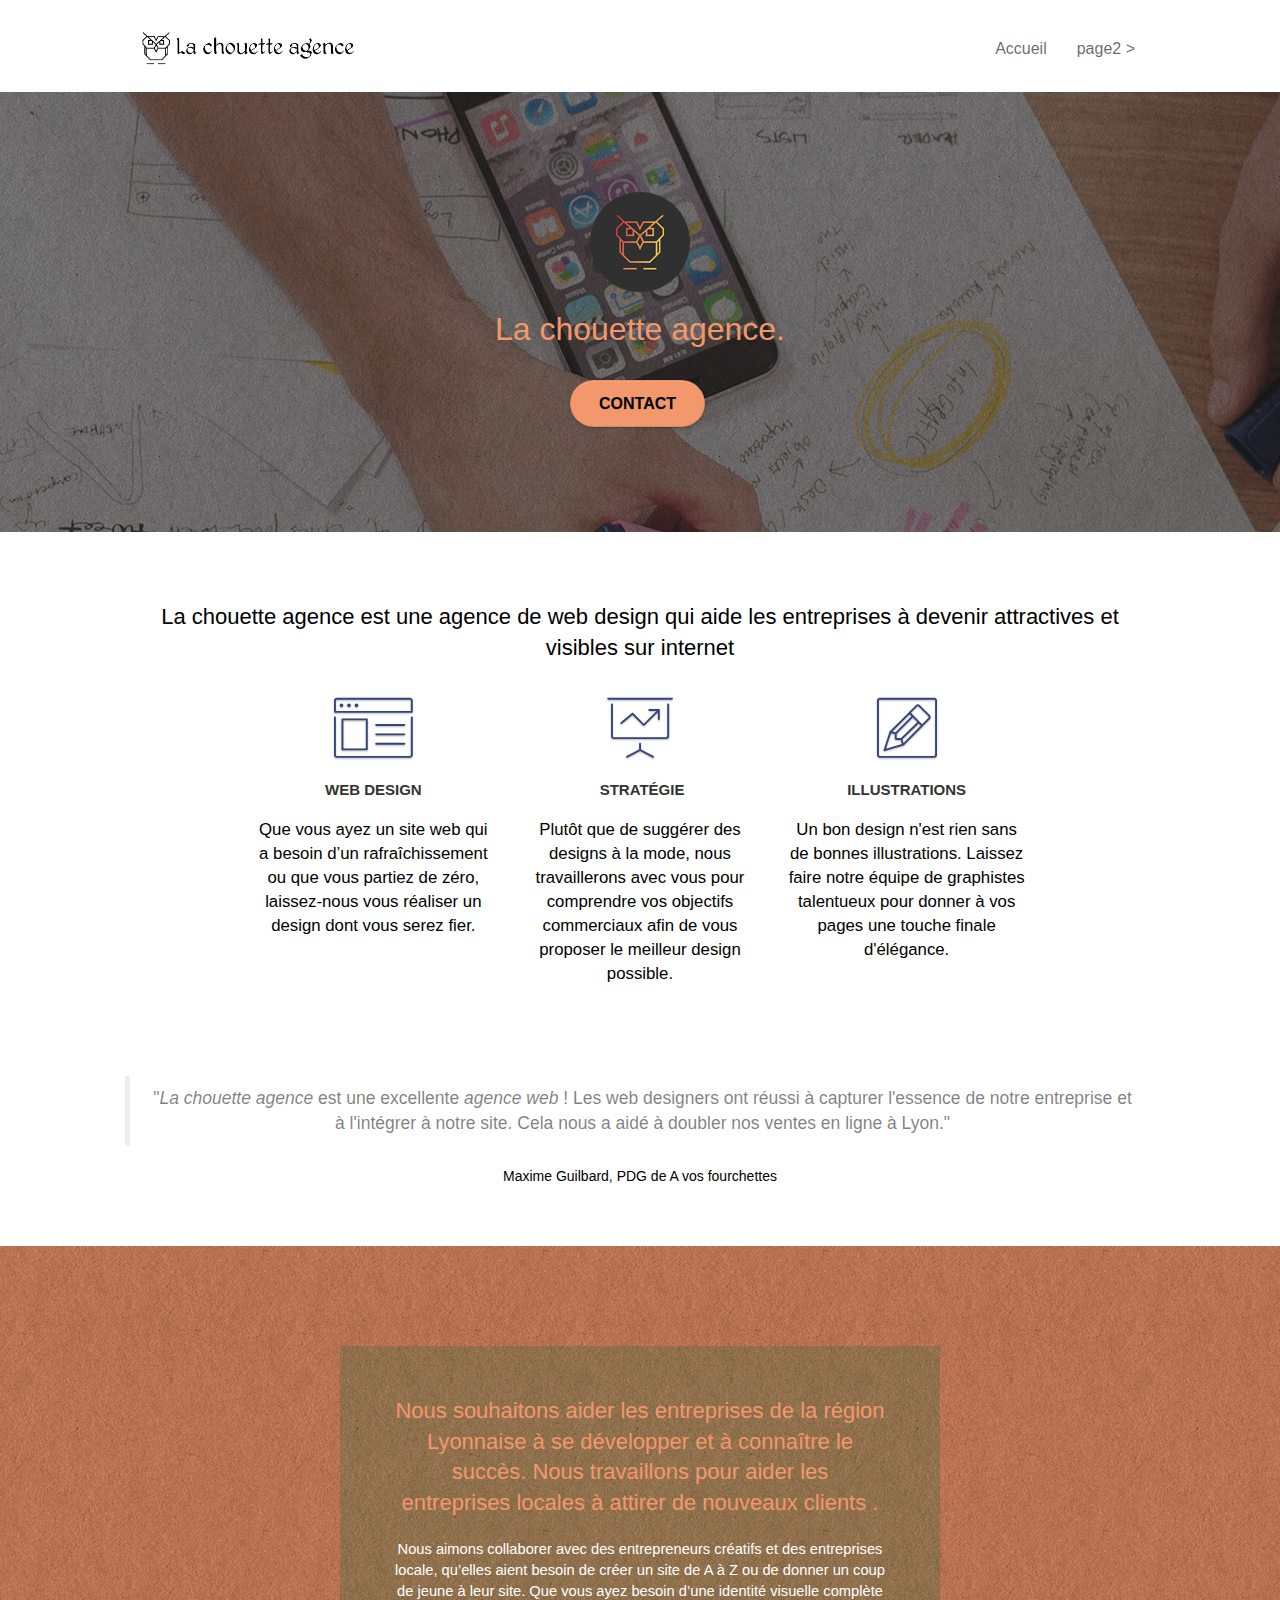
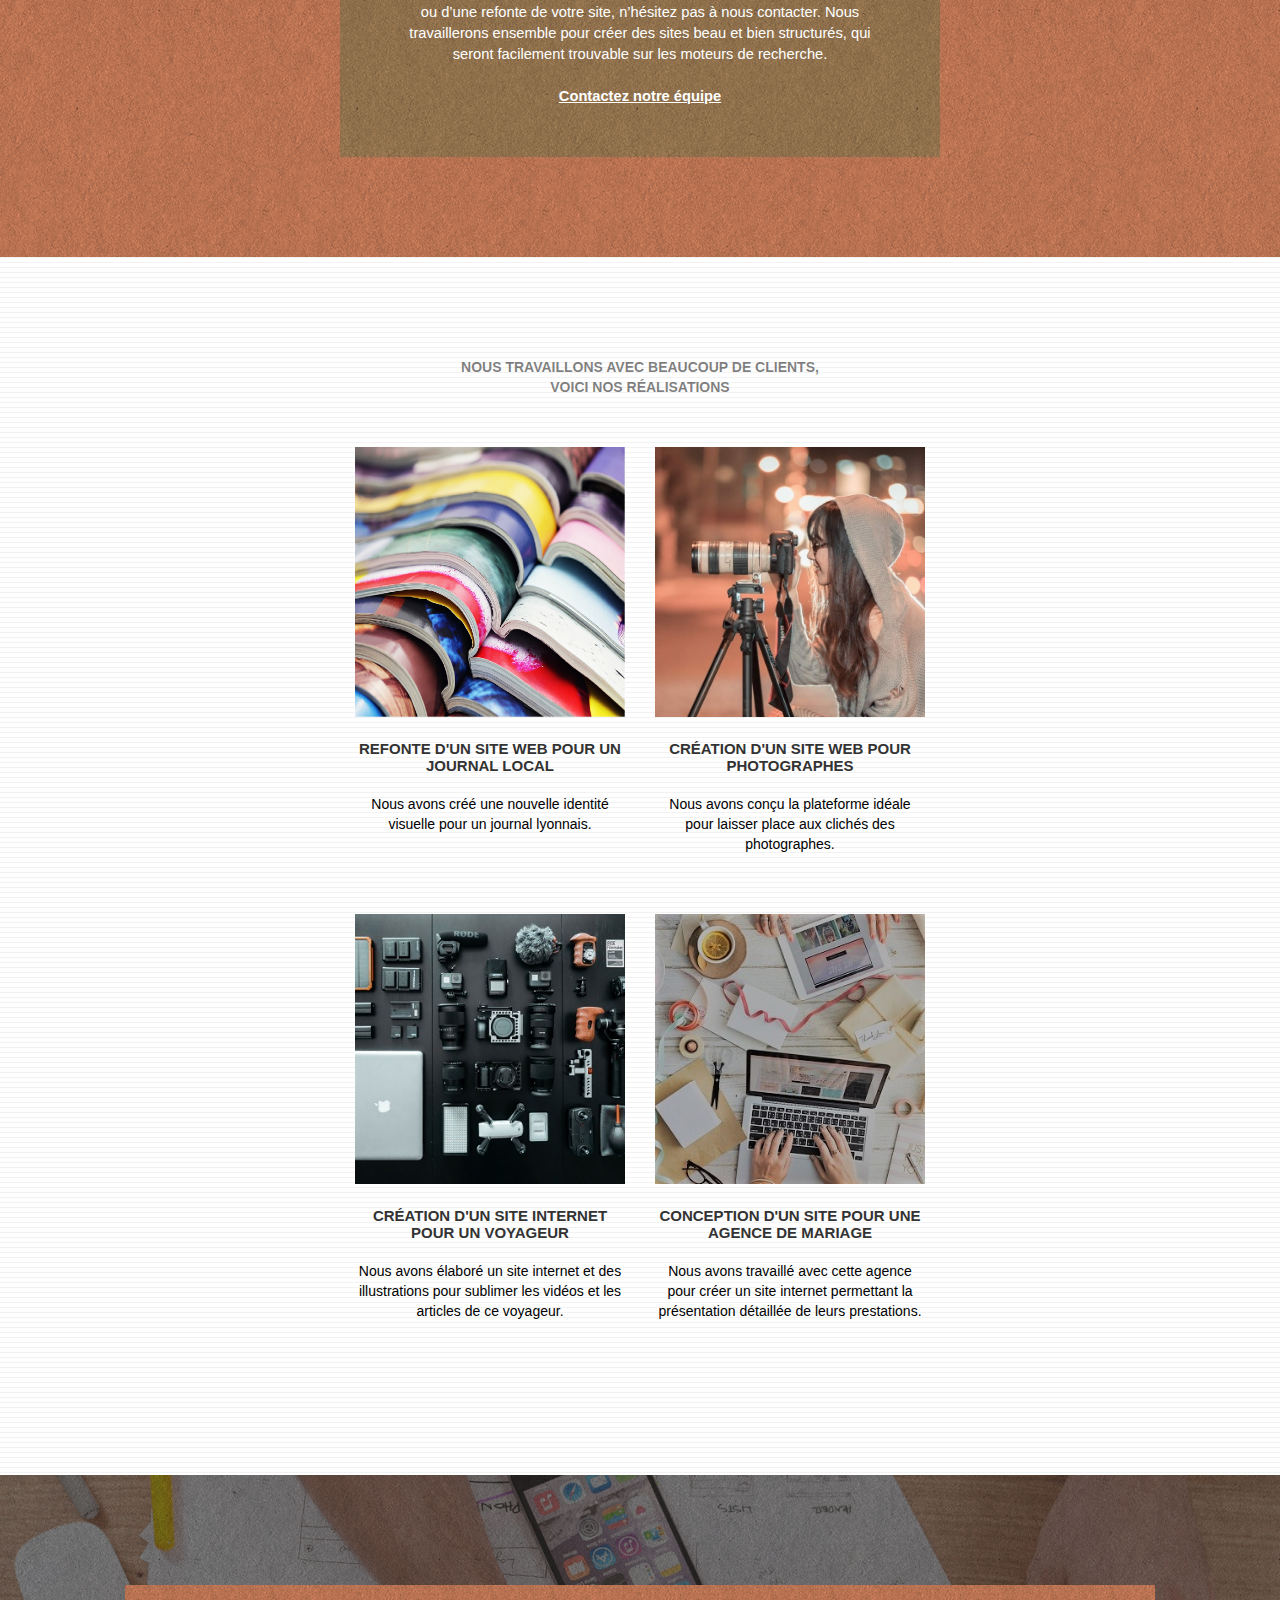
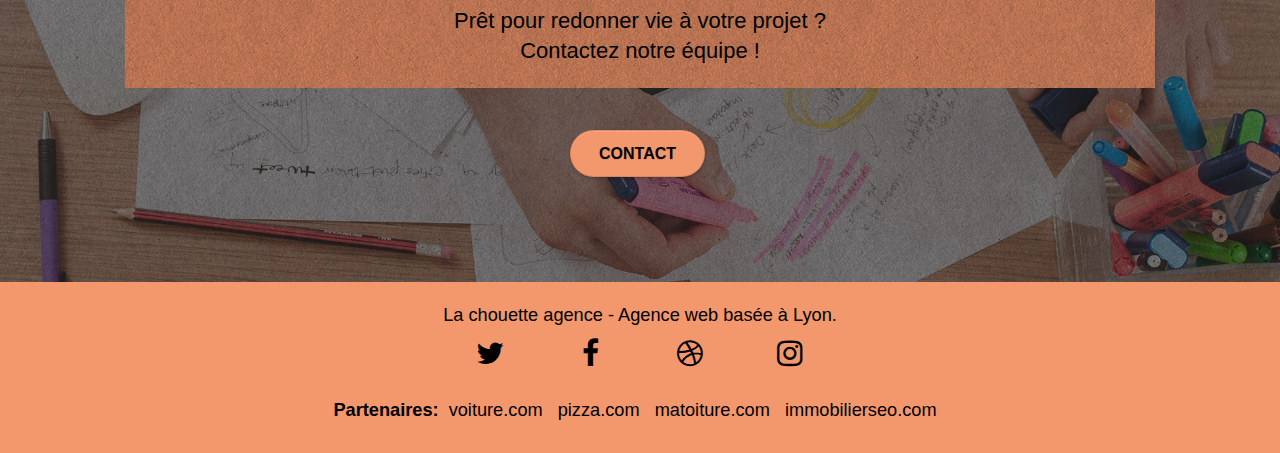
==== index.html @ d45f1836 "Modification du texte et du contraste" ====
<!doctype html>
<html lang="fr">
<head>
    <meta charset="utf-8">
    <meta name="keywords" content="seo, google, site web, site internet, agence design paris, agence design, agence design,agence design,agence design,agence design,agence design,agence design,agence design,agence design">
    <meta name="description" content="">
    <meta name="viewport" content="width=device-width, initial-scale=1.0, viewport-fit=cover">
		<link rel="shortcut icon" type="image/png" href="favicon.jpg">
		<meta name="google-site-verification" content="FB51uA1KBC-VjAQkzuxxYuEFIgoXShcgLwoJW-ir3KM" />
    
	<link rel="stylesheet" type="text/css" href="./css/bootstrap.css">
	<link rel="stylesheet" type="text/css" href="style.css">
	<link rel="stylesheet" type="text/css" href="./css/font-awesome.css">
	<link rel="stylesheet" type="text/css" href="./css/et-line.css">
	
    
	<script src="./js/jquery-2.1.0.js"></script>
	<script src="./js/bootstrap.js"></script>
	<script src="./js/blocs.js"></script>
	<script src="./js/jquery.touchSwipe.js" defer></script>
	<script src="./js/gmaps.js"></script>

    <title>.</title>

    
<!-- Analytics -->
 
<!-- Analytics END -->
    
</head>
<body>
<!-- Principal conteneur -->
<div class="page-container" role="main">
    
<!-- bloc-0 -->
<div class="bloc bgc-white l-bloc " id="bloc-0" role="banner">
	<div class="container bloc-sm">
		<nav class="navbar row" role="navigation">
			<div class="navbar-header">
				<a class="navbar-brand" href="index.html"><img src="img/la-chouette-agence.png" alt="paris web design logo agence web meilleure agence" height="40" /></a>
				<button id="nav-toggle" type="button" class="ui-navbar-toggle navbar-toggle" data-toggle="collapse" data-target=".navbar-1">
					<span class="sr-only">Toggle navigation</span><span class="icon-bar"></span><span class="icon-bar"></span><span class="icon-bar"></span>
				</button>
			</div>
			<div class="collapse navbar-collapse navbar-1 special-dropdown-nav">
				<ul class="site-navigation nav navbar-nav">
					<li>
						<a href="index.html">Accueil</a>
					</li>
					<li>
					</li>
					<li>
						<a href="page2.html">page2 &gt;</a>
					</li>
				</ul>
			</div>
		</nav>
	</div>
</div>
<!-- bloc-0 END -->

<!-- bloc-1-presentation -->
<div class="bloc bgc-dark-slate-blue bg-banniere d-bloc bg-t-edge bloc-bg-texture texture-paper b-parallax" role="article" id="bloc-1-hero">
	<div class="container bloc-lg">
		<div class="row tight-width-whitespace">
			<div class="col-sm-12">
				<img src="img/logo.png" class="center-block image-resize-mode" width="100" alt="Logo de la chouette agence" title="Logo de la chouette agence" />
				<h1 class="text-center hero-bloc-text tc-white" aria-label="Nom de l'agence">
					La chouette agence.
				</h1>
				<div class="text-center" role="button">
					<a href="page2.html" class="btn btn-lg btn-clean btn-rd cta-hero btn-atomic-tangerine" id="cta-hero">Contact</a>
				</div>
			</div>
		</div>
	</div>
</div>
<!-- bloc-1-presentation END -->

<!-- bloc-2-services -->
<div class="bloc bgc-white l-bloc" id="bloc-2-services" role="article">
	<div class="container bloc-md">
		<div class="row">
			<div class="col-sm-12 text-center display-4">
				<h2>La chouette agence est une agence de web design qui aide les entreprises à devenir attractives et visibles sur internet</h2>
			</div>
		</div>
		<div class="row voffset-lg med-width-whitespace toChange">
			<div class="col-sm-4">
				<div class="text-center">
					<span class="et-icon-browser sm-shadow icon-dark-slate-blue icons icon-lg"></span>
				</div>
				<h3 class="mg-md text-center">
					Web design
				</h3>
				<p class="text-center ">
					Que vous ayez un site web qui a besoin d&rsquo;un rafraîchissement ou que vous partiez de zéro, laissez-nous vous réaliser un design dont vous serez fier.
				</p>
			</div>
			<div class="col-sm-4">
				<div class="text-center">
					<span class="et-icon-presentation sm-shadow icon-dark-slate-blue icons icon-lg"></span>
				</div>
				<h3 class="mg-md text-center">
					&nbsp;Stratégie
				</h3>
				<p class="text-center ">
					Plutôt que de suggérer des designs à la mode, nous travaillerons avec vous pour comprendre vos objectifs commerciaux afin de vous proposer le meilleur design possible.<br>
				</p>
			</div>
			<div class="col-sm-4">
				<div class="text-center">
					<span class="et-icon-edit sm-shadow icon-dark-slate-blue icons icon-lg"></span>
				</div>
				<h3 class="mg-md text-center">
					Illustrations
				</h3>
				<p class="text-center ">
					Un bon design n'est rien sans de bonnes illustrations. Laissez faire notre équipe de graphistes talentueux pour donner à vos pages une touche finale d'élégance.
				</p>
			</div>
		</div>
		<div class="row voffset-lg voffset">
			<div class="col text-center">
				<div class="blockquote">
          <blockquote>
						"<em>La chouette agence</em> est une excellente <em>agence web</em> ! Les web designers ont réussi à capturer l'essence de notre entreprise et à l'intégrer à notre site. Cela nous a aidé à doubler nos ventes en ligne à Lyon."
          </blockquote>
          <p>Maxime Guilbard, PDG de A vos fourchettes</p>
        </div>
			</div>
		</div>
	</div>
</div>
<!-- bloc-2-services END -->

<!-- bloc-3-what-i-do -->
<div class="bloc tc-white bgc-atomic-tangerine bg-presentation d-bloc bloc-bg-texture texture-paper b-parallax" id="bloc-3-what-i-do" role="article">
	<div class="container bloc-lg">
		<div class="row tight-width-whitespace black-background">
			<div class="col-sm-12 toChange3">
				<h2 class="mg-md text-center tc-white">
					Nous souhaitons aider les entreprises de la région Lyonnaise à se développer et à connaître le succès. Nous travaillons pour aider les entreprises locales à attirer de nouveaux clients .<br>
				</h2>
				<p class="text-center white">
					Nous aimons collaborer avec des entrepreneurs créatifs et des entreprises locale, qu’elles aient besoin de créer un site de A à Z ou de donner un coup de jeune à leur site. Que vous ayez besoin d’une identité visuelle complète ou d’une refonte de votre site, n’hésitez pas à nous contacter. Nous travaillerons ensemble pour créer des sites beau et bien structurés, qui seront facilement trouvable sur les moteurs de recherche. <br><br><a class="ltc-white bold-link" href="page2.html">Contactez notre équipe</a><br>
				</p>
			</div>
		</div>
	</div>
</div>
<!-- bloc-3-what-i-do END -->

<!-- bloc-4-portfolio -->
<div class="bloc bgc-white bg-lines-h2-bg bg-repeat l-bloc" id="bloc-4-portfolio" role="article">
	<div class="container bloc-lg">
		<div class="row">
			<div class="col-sm-12 text-center bold">
				NOUS TRAVAILLONS AVEC BEAUCOUP DE CLIENTS, <br /> VOICI NOS RÉALISATIONS
			</div>
		</div>
		<div class="row tight-width-whitespace portfolio-row">
			<div class="col-sm-6">
				<a href="#" data-lightbox="img/1.jpg" data-gallery-id="gallery-1" data-caption="Refonte d'un site web pour un journal local" data-frame="snapshot-lb"><img src="img/1.jpg" alt="Image de journaux" title="Pile de journaux" class="img-responsive portfolio-thumb" /></a>
				<h3 class="mg-md text-center">
					Refonte d'un site web pour un journal local
				</h3>
				<p class="text-center">
					Nous avons créé une nouvelle identité visuelle pour un journal lyonnais.
				</p>
			</div>
			<div class="col-sm-6">
				<a href="#" data-lightbox="img/2.jpg" data-gallery-id="gallery-1" data-caption="Création d'un site web pour photographes" data-frame="snapshot-lb"><img src="img/2.jpg" class="img-responsive portfolio-thumb" alt="Image d'une photographe" title="Photographe en pleine activité" /></a>
				<h3 class="mg-md text-center">
					Création d'un site web pour photographes
				</h3>
				<p class="text-center">
					Nous avons conçu la plateforme idéale pour laisser place aux clichés des photographes.
				</p>
			</div>
		</div>
		<div class="row tight-width-whitespace portfolio-row">
			<div class="col-sm-6">
				<a href="#" data-lightbox="img/3.bmp" data-gallery-id="gallery-1" data-caption="Création d'un site internet pour un voyageur" data-frame="snapshot-lb"><img src="img/3.bmp" class="img-responsive portfolio-thumb" alt="Image d'un lot d'outil photographique" title="Lot d'outil photographique" /></a>
				<h3 class="mg-md text-center">
					Création d'un site internet pour un voyageur
				</h3>
				<p class="text-center">
					Nous avons élaboré un site internet et des illustrations pour sublimer les vidéos et les articles de ce voyageur.
				</p>
			</div>
			<div class="col-sm-6">
				<a href="#" data-lightbox="img/4.bmp" data-gallery-id="gallery-1" data-caption="Conception d'un site pour une agence de mariage" data-frame="snapshot-lb"><img src="img/4.bmp" class="img-responsive portfolio-thumb" alt="Image de personnes en train de travailler avec des élement de décoration à côté" title="Travail créatif" /></a>
				<h3 class="mg-md text-center">
					Conception d'un site pour une agence de mariage
				</h3>
				<p class="text-center">
					Nous avons travaillé avec cette agence pour créer un site internet permettant la présentation détaillée de leurs prestations.
				</p>
			</div>
		</div>
	</div>
</div>
<!-- bloc-4-portfolio END -->

<!-- bloc-5-cta -->
<div class="bloc bgc-dark-slate-blue bg-banniere d-bloc bloc-bg-texture texture-paper" id="bloc-5-cta" role="article">
	<div class="container bloc-lg">
		<div class="row">
			<h2 class="mg-md text-center black" style="background-color: #F3976C;padding: 2%;">
				Prêt pour redonner vie à votre projet ?<br>Contactez notre équipe !
			</h2>
			<div class="col-sm-12 text-center" role="button">
				<a href="page2.html" class="btn btn-atomic-tangerine btn-clean btn-rd btn-lg cta-hero">Contact</a>
			</div>
		</div>
	</div>
</div>
<!-- bloc-5-cta END -->

<!-- Footer - bloc-8 -->
<footer class="bloc bgc-atomic-tangerine d-bloc" role="contentinfo" id="bloc-8">
	<div class="container bloc-sm">
		<div class="row">
			<div class="col-sm-12">
				<p class="text-center">
					La chouette agence - Agence web basée à Lyon.<br>
				</p>
				<div class="row row-no-gutters social">
					<div class="col-sm-3">
						<div class="text-center">
							<a class="social" title="Notre profil Twitter" href="index.html"><span class="fa fa-twitter icon-md"></span></a>
						</div>
					</div>
					<div class="col-sm-3">
						<div class="text-center">
							<a class="social" title="Notre profil Facebook" href="index.html"><span class="fa fa-facebook icon-md"></span></a>
						</div>
					</div>
					<div class="col-sm-3">
						<div class="text-center">
							<a class="social" title="Notre profil Dribbble" href="index.html"><span class="fa fa-dribbble icon-md"></span></a>
						</div>
					</div>
					<div class="col-sm-3">
						<div class="text-center">
							<a class="social" title="Notre profil Instagram" href="index.html"><span class="fa fa-instagram icon-md"></span></a>
						</div>
					</div>
				</div>
				<br />
				<ul class="list-inline text-center">
					<strong>Partenaires: </strong>
					<li><a href="voiture.com">voiture.com</a></li>
					<li><a href="pizza.com">pizza.com</a></li>
					<li><a href="matoiture.com">matoiture.com</a></li>
					<li><a href="immobilierseo.com">immobilierseo.com</a></li>
				</ul>	
			</div>
		</div>
	</div>
</footer>
<!-- Footer - bloc-8 END -->

</div>
<!-- Principal conteneur END -->
    

</body>
</html>
---- style.css ----
.toChange {
    font-size: 120%;
}
.toChange2 {
    font-size: 105%;
}
.toChange3 {
    font-size: 105%;
}
.bold { 
    font-weight: bold;
}
footer {
    font-size: 130%;
    color: black;
}
body {
    margin: 0;
    padding: 0;
    background: #FFF;
    overflow-x: hidden;
    -webkit-font-smoothing: antialiased;
    -moz-osx-font-smoothing: grayscale;
}

a,
button {
    transition: all .3s ease-in-out;
    outline: none!important;
}

a:hover {
    text-decoration: none;
    cursor: pointer;
}

#page-loading-blocs-notifaction {
    position: fixed;
    top: 0;
    bottom: 0;
    width: 100%;
    z-index: 100000;
    background: #FFFFFF url("img/pageload-spinner.gif") no-repeat center center;
}

.bloc {
    width: 100%;
    clear: both;
    background: 50% 50% no-repeat;
    padding: 0 50px;
    -webkit-background-size: cover;
    -moz-background-size: cover;
    -o-background-size: cover;
    background-size: cover;
    position: relative;
}

.bloc .container {
    padding-left: 0;
    padding-right: 0;
}

.bloc-lg {
    padding: 100px 50px;
}

.bloc-md {
    padding: 50px;
}

.bloc-sm {
    padding: 20px 50px;
}

.bg-center,
.bg-l-edge,
.bg-r-edge,
.bg-t-edge,
.bg-b-edge,
.bg-tl-edge,
.bg-bl-edge,
.bg-tr-edge,
.bg-br-edge,
.bg-repeat {
    -webkit-background-size: auto!important;
    -moz-background-size: auto!important;
    -o-background-size: auto!important;
    background-size: auto!important;
}

.bg-repeat {
    background: repeat;
}

.bg-t-edge {
    background: top no-repeat;
}

.bloc-bg-texture::before {
    content: "";
    background-size: 2px 2px;
    position: absolute;
    top: 0;
    bottom: 0;
    left: 0;
    right: 0;
}

.texture-paper::before {
    background: url("img/texture-paper.png");
    background-size: 280px 280px;
}

.b-parallax {
    background-attachment: fixed;
}

.d-bloc {
    color: black;
}

.d-bloc button:hover {
    color: rgba(255, 255, 255, .9);
}

.d-bloc .icon-round,
.d-bloc .icon-square,
.d-bloc .icon-rounded,
.d-bloc .icon-semi-rounded-a,
.d-bloc .icon-semi-rounded-b {
    border-color: rgba(255, 255, 255, .9);
}

.d-bloc .divider-h span {
    border-color: rgba(255, 255, 255, .2);
}

.d-bloc .a-btn,
.d-bloc .navbar a,
.d-bloc .navbar-brand,
.d-bloc a .icon-sm,
.d-bloc a .icon-md,
.d-bloc a .icon-lg,
.d-bloc a .icon-xl,
.d-bloc h1 a,
.d-bloc h2 a,
.d-bloc h3 a,
.d-bloc h4 a,
.d-bloc h5 a,
.d-bloc h6 a,
.d-bloc p a {
    color: black
}

.d-bloc .a-btn:hover,
.d-bloc .navbar a:hover,
.d-bloc .navbar-brand:hover,
.d-bloc a:hover .icon-sm,
.d-bloc a:hover .icon-md,
.d-bloc a:hover .icon-lg,
.d-bloc a:hover .icon-xl,
.d-bloc h1 a:hover,
.d-bloc h2 a:hover,
.d-bloc h3 a:hover,
.d-bloc h4 a:hover,
.d-bloc h5 a:hover,
.d-bloc h6 a:hover,
.d-bloc p a:hover {
    color: rgba(255, 255, 255, 1);
}

.d-bloc .navbar-toggle .icon-bar {
    background: rgba(255, 255, 255, 1);
}

.d-bloc .btn-wire,
.d-bloc .btn-wire:hover {
    color: rgba(255, 255, 255, 1);
    border-color: rgba(255, 255, 255, 1);
}

.d-bloc .panel {
    color: rgba(0, 0, 0, .5);
}

.d-bloc .panel button:hover {
    color: rgba(0, 0, 0, .7);
}

.d-bloc .panel icon {
    border-color: rgba(0, 0, 0, .7);
}

.d-bloc .panel .divider-h span {
    border-color: rgba(0, 0, 0, .1);
}

.d-bloc .panel .a-btn {
    color: rgba(0, 0, 0, .6);
}

.d-bloc .panel .a-btn:hover {
    color: rgba(0, 0, 0, 1);
}

.d-bloc .panel .btn-wire,
.d-bloc .panel .btn-wire:hover {
    color: rgba(0, 0, 0, .7);
    border-color: rgba(0, 0, 0, .3);
}

.d-bloc .panel,
.l-bloc {
    color: rgba(0, 0, 0, .5);
}

.d-bloc .panel button:hover,
.l-bloc button:hover {
    color: rgba(0, 0, 0, .7);
}

.l-bloc .icon-round,
.l-bloc .icon-square,
.l-bloc .icon-rounded,
.l-bloc .icon-semi-rounded-a,
.l-bloc .icon-semi-rounded-b {
    border-color: rgba(0, 0, 0, .7);
}

.d-bloc .panel .divider-h span,
.l-bloc .divider-h span {
    border-color: rgba(0, 0, 0, .1);
}

.d-bloc .panel .a-btn,
.l-bloc .a-btn,
.l-bloc .navbar a,
.l-bloc .navbar-brand,
.l-bloc a .icon-sm,
.l-bloc a .icon-md,
.l-bloc a .icon-lg,
.l-bloc a .icon-xl,
.l-bloc h1 a,
.l-bloc h2 a,
.l-bloc h3 a,
.l-bloc h4 a,
.l-bloc h5 a,
.l-bloc h6 a,
.l-bloc p a {
    color: rgba(0, 0, 0, .6);
}

.d-bloc .panel .a-btn:hover,
.l-bloc .a-btn:hover,
.l-bloc .navbar a:hover,
.l-bloc .navbar-brand:hover,
.l-bloc a:hover .icon-sm,
.l-bloc a:hover .icon-md,
.l-bloc a:hover .icon-lg,
.l-bloc a:hover .icon-xl,
.l-bloc h1 a:hover,
.l-bloc h2 a:hover,
.l-bloc h3 a:hover,
.l-bloc h4 a:hover,
.l-bloc h5 a:hover,
.l-bloc h6 a:hover,
.l-bloc p a:hover {
    color: rgba(0, 0, 0, 1);
}

.l-bloc .navbar-toggle .icon-bar {
    color: rgba(0, 0, 0, .6);
}

.d-bloc .panel .btn-wire,
.d-bloc .panel .btn-wire:hover,
.l-bloc .btn-wire,
.l-bloc .btn-wire:hover {
    color: rgba(0, 0, 0, .7);
    border-color: rgba(0, 0, 0, .3);
}

.voffset {
    margin-top: 30px;
}

.voffset-lg {
    margin-top: 80px;
}

.row-no-gutters {
    margin-right: 0;
    margin-left: 0;
}

.row.row-no-gutters > [class^="col-"],
.row.row-no-gutters > [class*=" col-"] {
    padding-right: 0;
    padding-left: 0;
}

#bloc-1-hero h1 {
    font-size: 32px;
}

.navbar {
    margin-bottom: 0;
    z-index: 1;
}

.navbar-brand {
    height: auto;
    padding: 3px 15px;
    font-size: 25px;
    font-weight: normal;
    font-weight: 600;
    line-height: 44px;
}

.navbar-brand img {
    max-height: 200px;
    margin: 0 5px 0 0;
    display: inline;
}

.navbar-brand img[src$=svg] {
    min-width: 100px;
}

.nav-center .navbar-brand img {
    margin: 0;
}

.navbar .nav {
    padding-top: 2px;
    margin-right: -16px;
    float: right;
    z-index: 1;
}

.nav > li {
    float: left;
    margin-top: 4px;
    font-size: 16px;
}

.navbar-nav .open .dropdown-menu > li > a {
    text-align: inherit;
}

.nav > li a:hover,
.nav > li a:focus {
    background: transparent;
}

.navbar-toggle {
    margin: 10px 10px 0 0;
    border: 0px;
}

.navbar-toggle:hover {
    background: transparent!important;
}

.navbar-toggle .icon-bar {
    background-color: rgba(0, 0, 0, .5);
    width: 26px;
}

.nav-invert .navbar .nav {
    float: left;
}

.nav-invert .navbar-header,
.nav-invert .navbar-brand {
    float: right;
    position: relative;
    z-index: 2;
}

@media (min-width: 768px) {
    .site-navigation {
        position: absolute;
        top: 50%;
        right: 20px;
        transform: translate(0, -50%);
        -webkit-transform: translateY(-50%);
    }
    .nav > li .dropdown-menu a,
    .nav > li .dropdown-menu a:hover {
        color: #484848;
    }
    .nav-invert .site-navigation {
        left: 0;
        right: 0;
    }
    .nav-center {
        text-align: center;
    }
    .nav-center .navbar-header {
        width: 100%;
    }
    .nav-center .navbar-header,
    .nav-center .navbar-brand,
    .nav-center .nav > li {
        float: none;
        display: inline-block;
    }
    .nav-center .site-navigation {
        position: relative;
        width: 100%;
        right: 0;
        margin-right: 0px;
        margin-top: 20px;
    }
    .nav-center.mini-nav .navbar-toggle {
        float: none;
        margin: 10px auto 0;
    }
}

.nav > li > .dropdown a {
    background: none!important;
    display: block;
    padding: 14px 15px;
}

nav .caret {
    margin: 0 5px;
}

.dropdown-menu .dropdown-menu {
    top: -8px;
    left: 100%;
}

.dropdown-menu .dropmenu-flow-right {
    top: 100%;
    left: 0;
    margin-left: -1px;
    border-top-left-radius: 0;
    border-top-right-radius: 0;
}

.dropdown-menu .dropdown span {
    border: 4px solid black;
    border-top-color: transparent;
    border-right-color: transparent;
    border-bottom-color: transparent;
    margin: 6px -5px 0 0!important;
    float: right;
}

.mg-md {
    margin-top: 10px;
    margin-bottom: 20px;
}

.mg-lg {
    margin-top: 10px;
    margin-bottom: 40px;
}

.btn {
    margin: 0 5px 5px 0;
    color: black;
}

.btn.pull-right {
    margin: 0 0 5px 5px;
}

.btn-d,
.btn-d:hover,
.btn-d:focus {
    color: #FFF;
    background: rgba(0, 0, 0, .3);
}

button {
    outline: none!important;
}

.btn-rd {
    border-radius: 40px;
}

.btn-clean {
    border: 1px solid rgba(0, 0, 0, .08);
    border-bottom-color: rgba(0, 0, 0, .1);
    text-shadow: 0 1px 0 rgba(0, 0, 1, .1);
    box-shadow: 0 1px 3px rgba(0, 0, 1, .25), inset 0 1px 0 0 rgba(255, 255, 255, .15);
}

.icon-md {
    font-size: 30px!important;
}

.icon-lg {
    font-size: 60px!important;
}

.sm-shadow {
    text-shadow: 0 1px 2px rgba(0, 0, 0, .3);
}

.panel-sq,
.panel-sq .panel-heading,
.panel-sq .panel-footer {
    border-radius: 0;
}

.panel-rd {
    border-radius: 30px;
}

.panel-rd .panel-heading {
    border-radius: 29px 29px 0 0;
}

.panel-rd .panel-footer {
    border-radius: 0 0 29px 29px;
}

.form-control {
    border-color: rgba(0, 0, 0, .1);
    box-shadow: none;
}

.scrollToTop {
    width: 40px;
    height: 40px;
    position: fixed;
    bottom: 20px;
    right: 20px;
    opacity: 0;
    z-index: 500;
    transition: all .3s ease-in-out;
}

.scrollToTop span {
    margin-top: 6px;
}

.showScrollTop {
    font-size: 14px;
    opacity: 1;
}

a[data-lightbox] {
    position: relative;
    display: block;
    text-align: center;
}

a[data-lightbox]:hover::before {
    content: "+";
    font-family: "HelveticaNeue-Light", "Helvetica Neue Light", "Helvetica Neue", Helvetica, Arial;
    font-size: 32px;
    width: 50px;
    height: 50px;
    margin-left: -25px;
    border-radius: 50%;
    background: rgba(0, 0, 0, .6);
    color: #FFF;
    font-weight: 100;
    z-index: 1;
    position: absolute;
    top: 50%;
    transform: translateY(-50%);
    -webkit-transform: translateY(-50%);
}

a[data-lightbox]:hover img {
    opacity: 0.6;
    -webkit-animation-fill-mode: none;
    animation-fill-mode: none;
}

#lightbox-modal {
    display: flex;
    align-items: center;
}

#lightbox-modal .modal-dialog {
    width: 90%;
    max-width: 900px;
    margin: 0 auto 0;
}

#lightbox-modal .modal-dialog img {
    max-height: 90vh;
    margin: 0 auto;
}

.lightbox-caption {
    padding: 20px;
    color: #FFF;
    background: rgba(0, 0, 0, .5);
    position: absolute;
    left: 15px;
    right: 15px;
    bottom: 5px;
}

.close-lightbox {
    color: #FFF;
    font-size: 30px;
    position: absolute;
    top: 20px;
    right: 20px;
    z-index: 20;
    background: rgba(0, 0, 0, .5);
    border: none;
    line-height: 30px;
    padding: 0 9px 5px;
    opacity: 0.3;
}

.close-lightbox:hover,
.next-lightbox:hover,
.prev-lightbox:hover {
    opacity: 1.0;
    color: #FFF;
}

.next-lightbox,
.prev-lightbox {
    font-size: 20px;
    color: rgba(255, 255, 255, .9);
    background: rgba(0, 0, 0, .5);
    transition: all .2s ease-in-out;
    position: absolute;
    top: 45%;
    z-index: 1;
    opacity: 0.4;
}

.next-lightbox {
    padding: 6px 8px 1px 13px;
    right: 25px;
}

.prev-lightbox {
    padding: 6px 13px 1px 10px;
    left: 25px;
}

.snapshot-lb .modal-body {
    padding-bottom: 45px;
}

.snapshot-lb .lightbox-caption {
    padding: 0;
    color: rgba(0, 0, 0, .5);
    background: none;
}

h1,
h2,
h3,
h4,
h5,
h6,
p,
label,
.btn,
a {
    font-family: "helvetica";
    font-weight: 400;
    color: black;
}

.container {
    max-width: 1000px;
}

.hero-bloc-text {
    font-size: 38px;
}

.hero-bloc-text-sub {
    font-size: 36px;
}

.statement-bloc-text {
    line-height: 26px;
    font-style: italic;
    font-size: 20px;
    text-align: center;
    font-weight: lighter;
    max-width: 520px;
    margin: auto auto auto auto;
}

.tight-width-whitespace {
    max-width: 600px;
    margin: auto auto auto auto;
}

.h1 {
    font-size: 20px;
    font-family: "Open Sans";
}

.cta-hero {
    margin-top: 22px;
    color: black;
    text-transform: uppercase;
    padding: 12px 28px 12px 28px;
    font-size: 16px;
    font-weight: 700;
}

.social {
    max-width: 400px;
    margin: auto auto auto auto;
}

h2 {
    font-size: 22px;
    line-height: 1.4em;
}

h3 {
    font-size: 15px;
    text-transform: uppercase;
    font-weight: 700;
    color: #333333!important;
}

.med-width-whitespace {
    max-width: 800px;
    margin: auto auto auto auto;
    box-shadow: 0px 0px 0px #000000;
}

h1 {
    color: #333333!important;
}

h4 {
    color: #333333!important;
}

.icons {
    margin-bottom: 14px;
    margin-top: 24px;
}

.white {
    color: #FFFFFF!important;
}

.portfolio-thumb {
    margin-bottom: 24px;
}

.portfolio-row {
    margin-bottom: 44px;
    margin-top: 50px;
}

.avatar {
    box-shadow: 0px 4px 9px rgba(0, 0, 0, 0.3);
}

.black-background {
    background-color: rgba(165, 147, 99, 0.7);
    padding: 40px 40px 40px 40px;
}

.bold-link {
    font-weight: 900;
    text-decoration: underline!important;
}

.bgc-white {
    background-color: #FFFFFF;
}

.bgc-dark-slate-blue {
    background-color: #364577;
}

.bgc-atomic-tangerine {
    background-color: #F3976C;
}

.tc-white {
    color: #F3976C!important;
}

.btn-atomic-tangerine {
    background: #F3976C;
    color: black
}

.btn-atomic-tangerine:hover {
    background: black;
    color: #F3976C;
}

.ltc-white {
    color: #FFFFFF!important;
}

.ltc-white:hover {
    color: #cccccc!important;
}

.ltc-atomic-tangerine {
    color: #F3976C!important;
}

.ltc-atomic-tangerine:hover {
    color: #c27956!important;
}

.icon-dark-slate-blue {
    color: #364577!important;
    border-color: #364577!important;
}

.bg-dots-bg {
    background-image: url("img/dots-bg.png");
}

.bg-lines-h2-bg {
    background-image: url("img/lines-h2-bg.png");
}

.bg-banniere {
    background-image: url("img/la-chouette-agence-banniere.jpg");
}

.bg-presentation {
    background-image: url("img/image-de-presentation.bmp");
}

@media (max-width: 1024px) {
    .bloc {
        padding-left: 20px;
        padding-right: 20px;
    }
    .bloc.full-width-bloc,
    .bloc-tile-2.full-width-bloc .container,
    .bloc-tile-3.full-width-bloc .container,
    .bloc-tile-4.full-width-bloc .container {
        padding-left: 0;
        padding-right: 0;
    }
}

@media (max-width: 992px) and (min-width: 768px) {
    .navbar .nav {
        max-width: 80%
    }
    .nav-center.navbar .nav {
        max-width: 100%
    }
}

@media only screen and (min-device-width: 768px) and (max-device-width: 1024px) and (orientation: landscape) {
    .b-parallax {
        background-attachment: scroll;
    }
}

@media only screen and (min-device-width: 1024px) and (max-device-width: 1366px) and (-webkit-min-device-pixel-ratio: 1.5) {
    .b-parallax {
        background-attachment: scroll;
    }
}

@media (max-width: 991px) {
    .container {
        width: 100%;
    }
    .b-parallax {
        background-attachment: scroll;
    }
    .page-container,
    #hero-bloc {
        overflow-x: hidden;
        position: relative;
    }
    .bloc {
        padding-left: constant(safe-area-inset-left);
        padding-right: constant(safe-area-inset-right);
    }
    .bloc-group,
    .bloc-group .bloc {
        display: block;
        width: 100%;
    }
    .bloc-fill-screen .fill-bloc-top-edge,
    .bloc-fill-screen .fill-bloc-bottom-edge {
        padding: 0 20px;
        padding-left: constant(safe-area-inset-left);
        padding-right: constant(safe-area-inset-right);
    }
}

@media (max-width: 767px) {
    .page-container {
        overflow-x: hidden;
        position: relative;
    }
    h1,
    h2,
    h3,
    h4,
    h5,
    h6,
    p,
    #disqus_thread {
        padding-left: 10px!important;
        padding-right: 10px!important;
    }
    .b-parallax {
        background-attachment: scroll;
    }
    .navbar .nav {
        padding-top: 0;
        border-top: 1px solid rgba(0, 0, 0, .2);
        float: none!important;
    }
    .navbar.row {
        margin-left: 0;
        margin-right: 0;
    }
    .site-navigation {
        position: inherit;
        transform: none;
        -webkit-transform: none;
        -ms-transform: none;
    }
    .nav > li {
        margin-top: 0;
        border-bottom: 1px solid rgba(0, 0, 0, .1);
        background: rgba(0, 0, 0, .05);
        text-align: left;
        padding-left: 15px;
        width: 100%;
    }
    .nav > li:hover {
        background: rgba(0, 0, 0, .08);
    }
    .dropdown .dropdown a .caret {
        float: none;
        margin: 5px 0 0 10px!important;
        border: 4px solid black;
        border-bottom-color: transparent;
        border-right-color: transparent;
        border-left-color: transparent;
    }
    #hero-bloc .navbar .nav {
        background: rgba(0, 0, 0, .8);
    }
    #hero-bloc .navbar .nav a {
        color: rgba(255, 255, 255, .6);
    }
    .hero {
        padding: 50px 0;
    }
    .hero-nav {
        left: -1px;
        right: -1px;
    }
    .navbar-collapse {
        padding: 0;
        overflow-x: hidden;
        -webkit-box-shadow: none;
        box-shadow: none;
    }
    .navbar-brand img {
        max-height: 40px;
        width: auto;
    }
    .nav-invert .navbar-header {
        float: none;
        width: 100%;
    }
    .nav-invert .navbar-toggle {
        float: left;
        margin-left: 10px;
    }
    .bloc {
        padding-left: 0;
        padding-right: 0;
    }
    .bloc-xxl,
    .bloc-xl,
    .bloc-lg {
        padding: 40px 0;
    }
    .bloc-sm,
    .bloc-md {
        padding-left: 0;
        padding-right: 0;
    }
    .bloc-tile-2 .container,
    .bloc-tile-3 .container,
    .bloc-tile-4 .container,
    .bloc-fill-screen .fill-bloc-top-edge,
    .bloc-fill-screen .fill-bloc-bottom-edge {
        padding-left: 0;
        padding-right: 0;
    }
    .a-block {
        padding: 0 10px;
    }
    .btn-dwn {
        display: none;
    }
    .voffset {
        margin-top: 5px;
    }
    .voffset-md {
        margin-top: 20px;
    }
    .voffset-lg {
        margin-top: 30px;
    }
    form {
        padding: 5px;
    }
    .close-lightbox {
        display: inline-block;
    }
    .blocsapp-device-iphone5 {
        background-size: 216px 425px;
        padding-top: 60px;
        width: 216px;
        height: 425px;
    }
    .blocsapp-device-iphone5 img {
        width: 180px;
        height: 320px;
    }
}

@media (max-width: 400px) {
    .bloc {
        padding-left: 0;
        padding-right: 0;
    }
}

@media (max-width: 767px) {
    .bloc-mob-center-text {
        text-align: center;
    }
}
---- css/et-line.css ----
@font-face {
    font-family: et-line;
    src: url(../fonts/et-line.eot);
    src: url(../fonts/et-line.eot?#iefix) format('embedded-opentype'), url(../fonts/et-line.woff) format('woff'), url(../fonts/et-line.ttf) format('truetype'), url(../fonts/et-line.svg#et-line) format('svg');
    font-weight: 400;
    font-style: normal
}

.et-icon-adjustments,
.et-icon-alarmclock,
.et-icon-anchor,
.et-icon-aperture,
.et-icon-attachment,
.et-icon-bargraph,
.et-icon-basket,
.et-icon-beaker,
.et-icon-bike,
.et-icon-book-open,
.et-icon-briefcase,
.et-icon-browser,
.et-icon-calendar,
.et-icon-camera,
.et-icon-caution,
.et-icon-chat,
.et-icon-circle-compass,
.et-icon-clipboard,
.et-icon-clock,
.et-icon-cloud,
.et-icon-compass,
.et-icon-desktop,
.et-icon-dial,
.et-icon-document,
.et-icon-documents,
.et-icon-download,
.et-icon-dribbble,
.et-icon-edit,
.et-icon-envelope,
.et-icon-expand,
.et-icon-facebook,
.et-icon-flag,
.et-icon-focus,
.et-icon-gears,
.et-icon-genius,
.et-icon-gift,
.et-icon-global,
.et-icon-globe,
.et-icon-googleplus,
.et-icon-grid,
.et-icon-happy,
.et-icon-hazardous,
.et-icon-heart,
.et-icon-hotairballoon,
.et-icon-hourglass,
.et-icon-key,
.et-icon-laptop,
.et-icon-layers,
.et-icon-lifesaver,
.et-icon-lightbulb,
.et-icon-linegraph,
.et-icon-linkedin,
.et-icon-lock,
.et-icon-magnifying-glass,
.et-icon-map,
.et-icon-map-pin,
.et-icon-megaphone,
.et-icon-mic,
.et-icon-mobile,
.et-icon-newspaper,
.et-icon-notebook,
.et-icon-paintbrush,
.et-icon-paperclip,
.et-icon-pencil,
.et-icon-phone,
.et-icon-picture,
.et-icon-pictures,
.et-icon-piechart,
.et-icon-presentation,
.et-icon-pricetags,
.et-icon-printer,
.et-icon-profile-female,
.et-icon-profile-male,
.et-icon-puzzle,
.et-icon-quote,
.et-icon-recycle,
.et-icon-refresh,
.et-icon-ribbon,
.et-icon-rss,
.et-icon-sad,
.et-icon-scissors,
.et-icon-scope,
.et-icon-search,
.et-icon-shield,
.et-icon-speedometer,
.et-icon-strategy,
.et-icon-streetsign,
.et-icon-tablet,
.et-icon-target,
.et-icon-telescope,
.et-icon-toolbox,
.et-icon-tools,
.et-icon-tools-2,
.et-icon-trophy,
.et-icon-tumblr,
.et-icon-twitter,
.et-icon-upload,
.et-icon-video,
.et-icon-wallet,
.et-icon-wine {
    font-family: et-line;
    speak: none;
    font-style: normal;
    font-weight: 400;
    font-variant: normal;
    text-transform: none;
    line-height: 1;
    -webkit-font-smoothing: antialiased;
    -moz-osx-font-smoothing: grayscale;
    display: inline-block
}

.et-icon-mobile:before {
    content: "\e000"
}

.et-icon-laptop:before {
    content: "\e001"
}

.et-icon-desktop:before {
    content: "\e002"
}

.et-icon-tablet:before {
    content: "\e003"
}

.et-icon-phone:before {
    content: "\e004"
}

.et-icon-document:before {
    content: "\e005"
}

.et-icon-documents:before {
    content: "\e006"
}

.et-icon-search:before {
    content: "\e007"
}

.et-icon-clipboard:before {
    content: "\e008"
}

.et-icon-newspaper:before {
    content: "\e009"
}

.et-icon-notebook:before {
    content: "\e00a"
}

.et-icon-book-open:before {
    content: "\e00b"
}

.et-icon-browser:before {
    content: "\e00c"
}

.et-icon-calendar:before {
    content: "\e00d"
}

.et-icon-presentation:before {
    content: "\e00e"
}

.et-icon-picture:before {
    content: "\e00f"
}

.et-icon-pictures:before {
    content: "\e010"
}

.et-icon-video:before {
    content: "\e011"
}

.et-icon-camera:before {
    content: "\e012"
}

.et-icon-printer:before {
    content: "\e013"
}

.et-icon-toolbox:before {
    content: "\e014"
}

.et-icon-briefcase:before {
    content: "\e015"
}

.et-icon-wallet:before {
    content: "\e016"
}

.et-icon-gift:before {
    content: "\e017"
}

.et-icon-bargraph:before {
    content: "\e018"
}

.et-icon-grid:before {
    content: "\e019"
}

.et-icon-expand:before {
    content: "\e01a"
}

.et-icon-focus:before {
    content: "\e01b"
}

.et-icon-edit:before {
    content: "\e01c"
}

.et-icon-adjustments:before {
    content: "\e01d"
}

.et-icon-ribbon:before {
    content: "\e01e"
}

.et-icon-hourglass:before {
    content: "\e01f"
}

.et-icon-lock:before {
    content: "\e020"
}

.et-icon-megaphone:before {
    content: "\e021"
}

.et-icon-shield:before {
    content: "\e022"
}

.et-icon-trophy:before {
    content: "\e023"
}

.et-icon-flag:before {
    content: "\e024"
}

.et-icon-map:before {
    content: "\e025"
}

.et-icon-puzzle:before {
    content: "\e026"
}

.et-icon-basket:before {
    content: "\e027"
}

.et-icon-envelope:before {
    content: "\e028"
}

.et-icon-streetsign:before {
    content: "\e029"
}

.et-icon-telescope:before {
    content: "\e02a"
}

.et-icon-gears:before {
    content: "\e02b"
}

.et-icon-key:before {
    content: "\e02c"
}

.et-icon-paperclip:before {
    content: "\e02d"
}

.et-icon-attachment:before {
    content: "\e02e"
}

.et-icon-pricetags:before {
    content: "\e02f"
}

.et-icon-lightbulb:before {
    content: "\e030"
}

.et-icon-layers:before {
    content: "\e031"
}

.et-icon-pencil:before {
    content: "\e032"
}

.et-icon-tools:before {
    content: "\e033"
}

.et-icon-tools-2:before {
    content: "\e034"
}

.et-icon-scissors:before {
    content: "\e035"
}

.et-icon-paintbrush:before {
    content: "\e036"
}

.et-icon-magnifying-glass:before {
    content: "\e037"
}

.et-icon-circle-compass:before {
    content: "\e038"
}

.et-icon-linegraph:before {
    content: "\e039"
}

.et-icon-mic:before {
    content: "\e03a"
}

.et-icon-strategy:before {
    content: "\e03b"
}

.et-icon-beaker:before {
    content: "\e03c"
}

.et-icon-caution:before {
    content: "\e03d"
}

.et-icon-recycle:before {
    content: "\e03e"
}

.et-icon-anchor:before {
    content: "\e03f"
}

.et-icon-profile-male:before {
    content: "\e040"
}

.et-icon-profile-female:before {
    content: "\e041"
}

.et-icon-bike:before {
    content: "\e042"
}

.et-icon-wine:before {
    content: "\e043"
}

.et-icon-hotairballoon:before {
    content: "\e044"
}

.et-icon-globe:before {
    content: "\e045"
}

.et-icon-genius:before {
    content: "\e046"
}

.et-icon-map-pin:before {
    content: "\e047"
}

.et-icon-dial:before {
    content: "\e048"
}

.et-icon-chat:before {
    content: "\e049"
}

.et-icon-heart:before {
    content: "\e04a"
}

.et-icon-cloud:before {
    content: "\e04b"
}

.et-icon-upload:before {
    content: "\e04c"
}

.et-icon-download:before {
    content: "\e04d"
}

.et-icon-target:before {
    content: "\e04e"
}

.et-icon-hazardous:before {
    content: "\e04f"
}

.et-icon-piechart:before {
    content: "\e050"
}

.et-icon-speedometer:before {
    content: "\e051"
}

.et-icon-global:before {
    content: "\e052"
}

.et-icon-compass:before {
    content: "\e053"
}

.et-icon-lifesaver:before {
    content: "\e054"
}

.et-icon-clock:before {
    content: "\e055"
}

.et-icon-aperture:before {
    content: "\e056"
}

.et-icon-quote:before {
    content: "\e057"
}

.et-icon-scope:before {
    content: "\e058"
}

.et-icon-alarmclock:before {
    content: "\e059"
}

.et-icon-refresh:before {
    content: "\e05a"
}

.et-icon-happy:before {
    content: "\e05b"
}

.et-icon-sad:before {
    content: "\e05c"
}

.et-icon-facebook:before {
    content: "\e05d"
}

.et-icon-twitter:before {
    content: "\e05e"
}

.et-icon-googleplus:before {
    content: "\e05f"
}

.et-icon-rss:before {
    content: "\e060"
}

.et-icon-tumblr:before {
    content: "\e061"
}

.et-icon-linkedin:before {
    content: "\e062"
}

.et-icon-dribbble:before {
    content: "\e063"
}
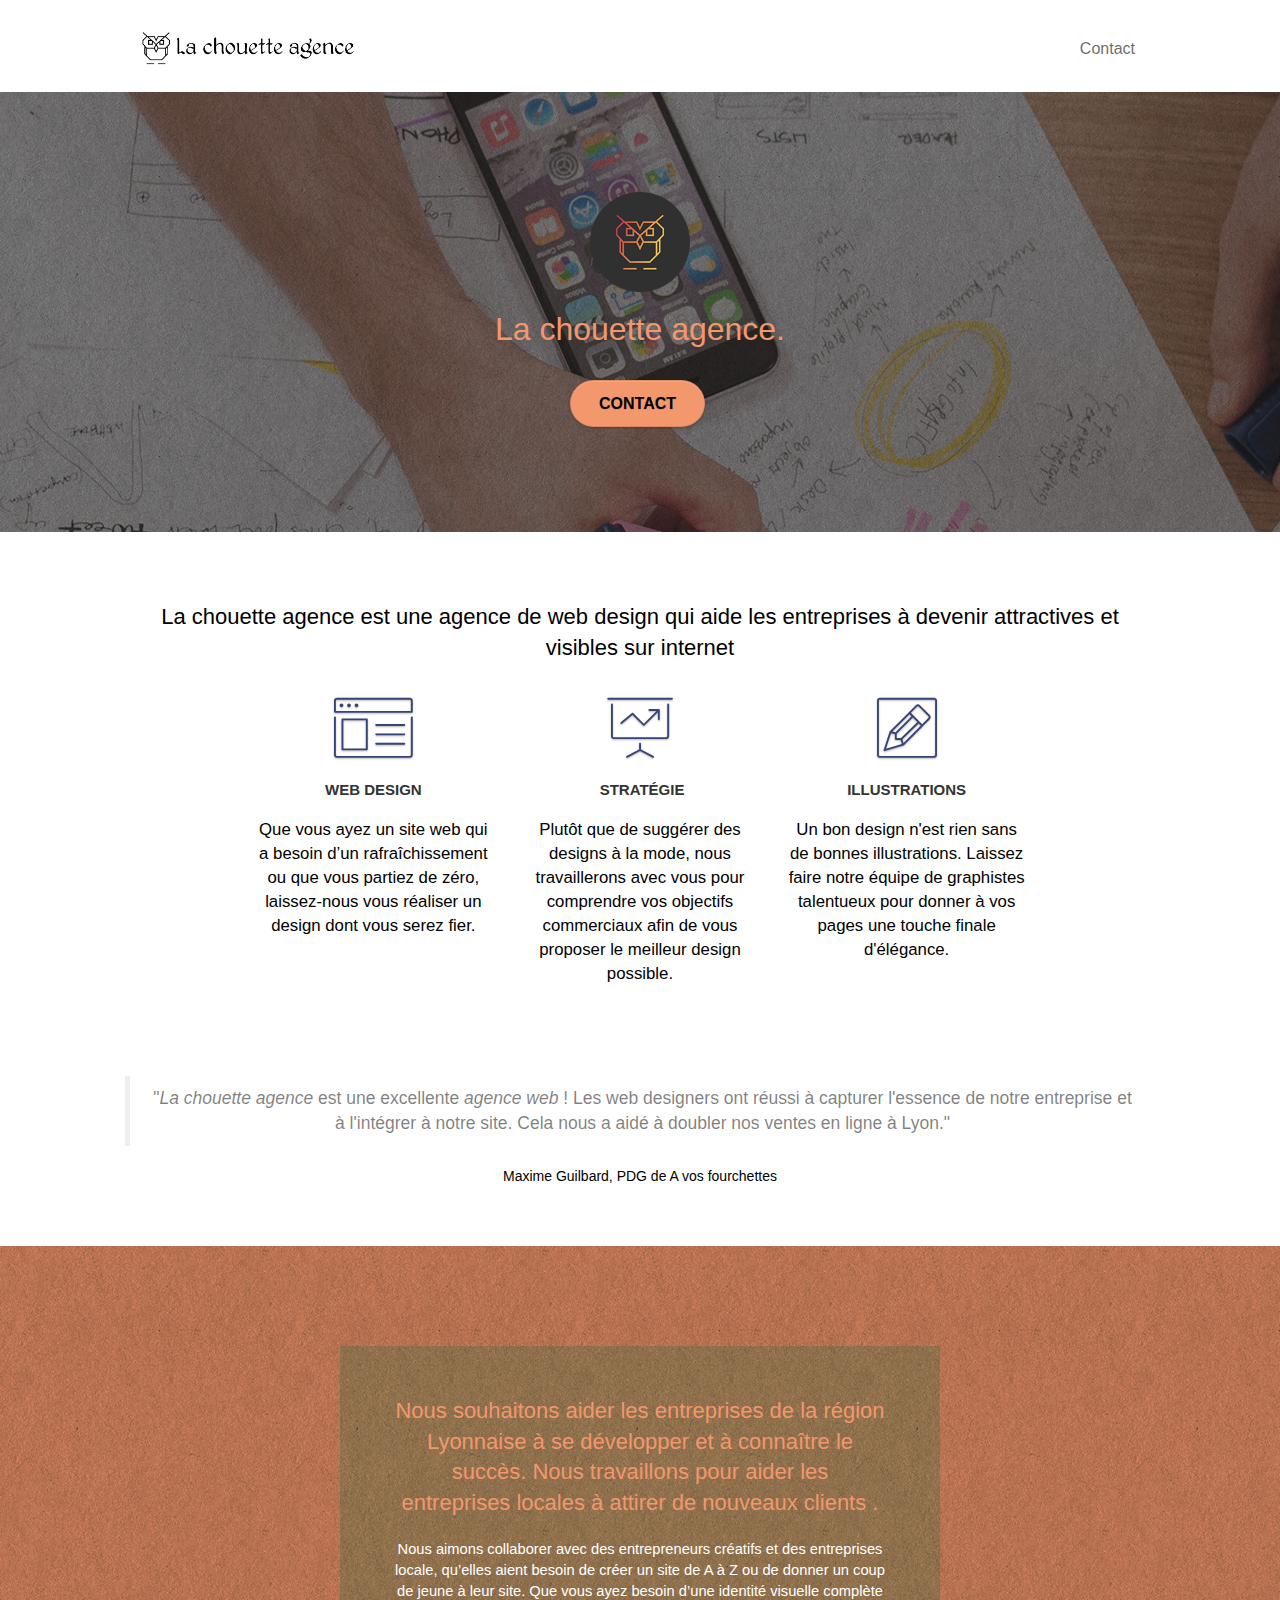
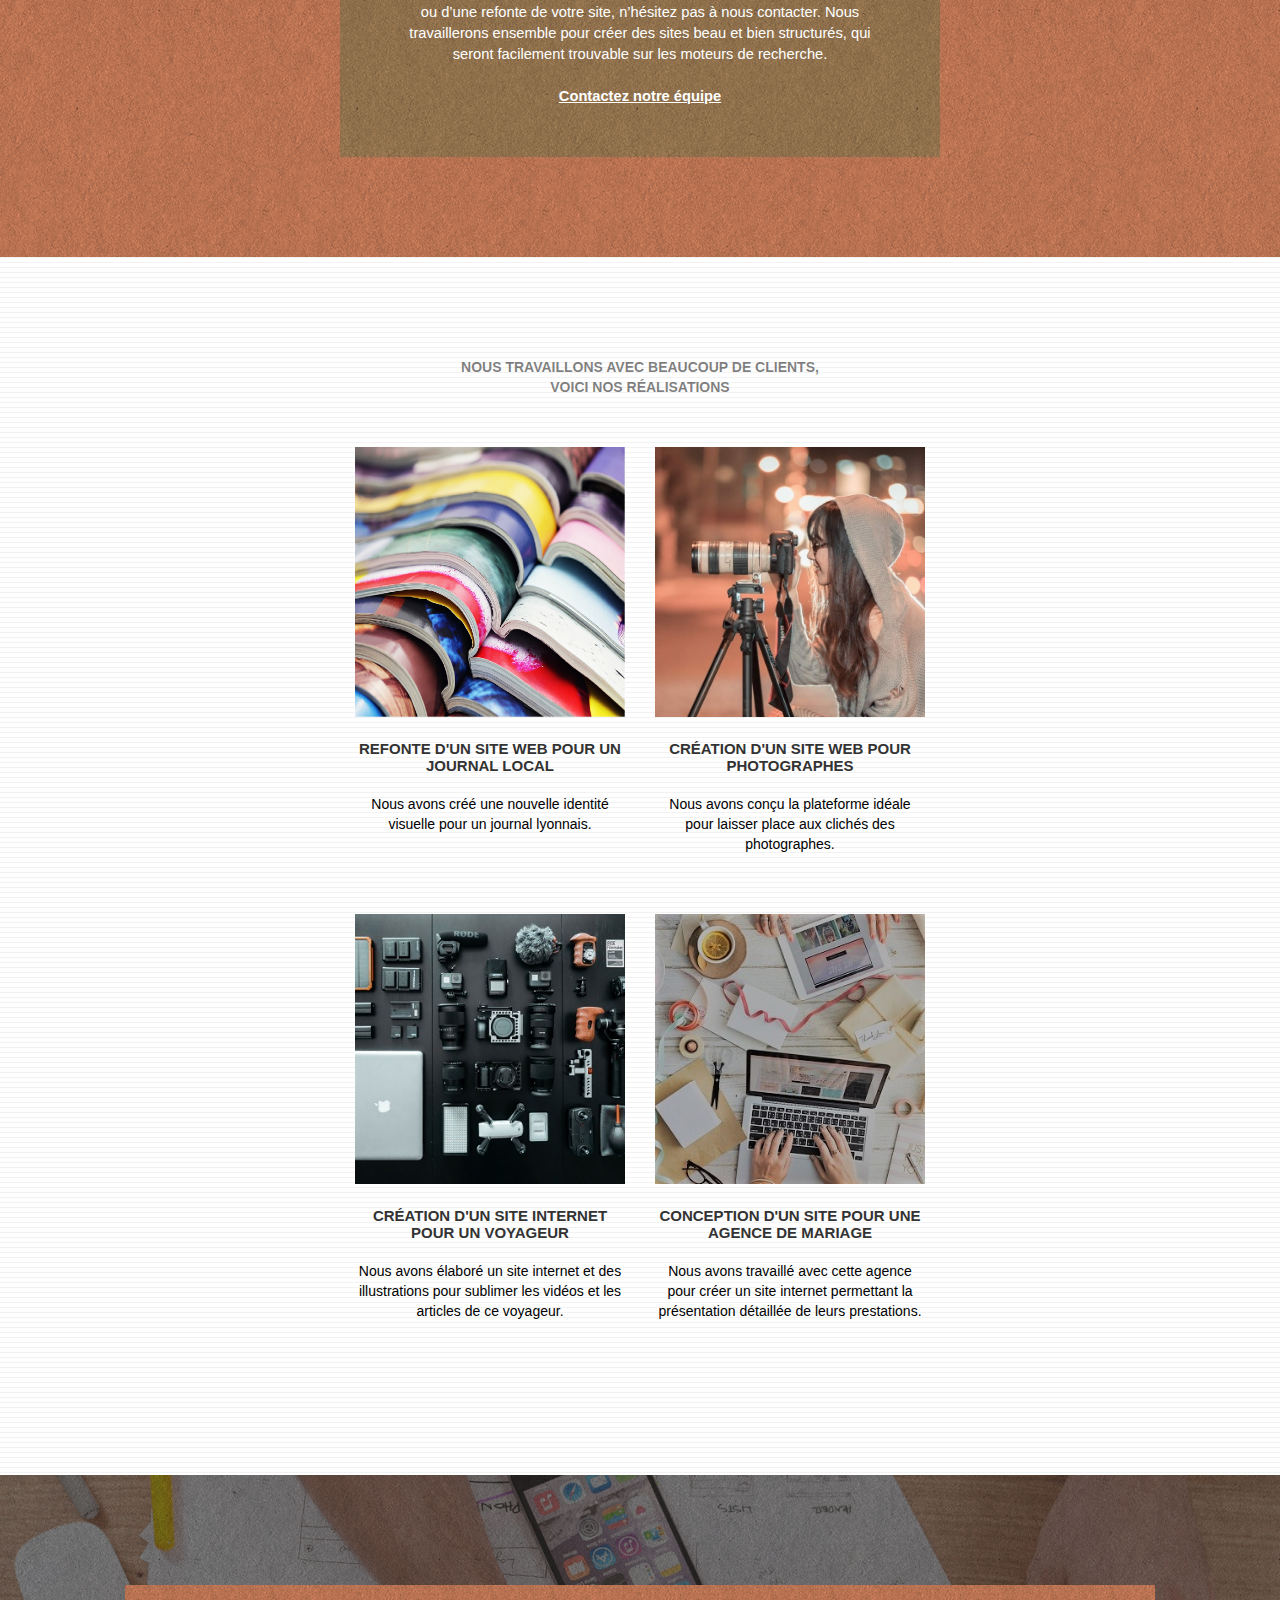
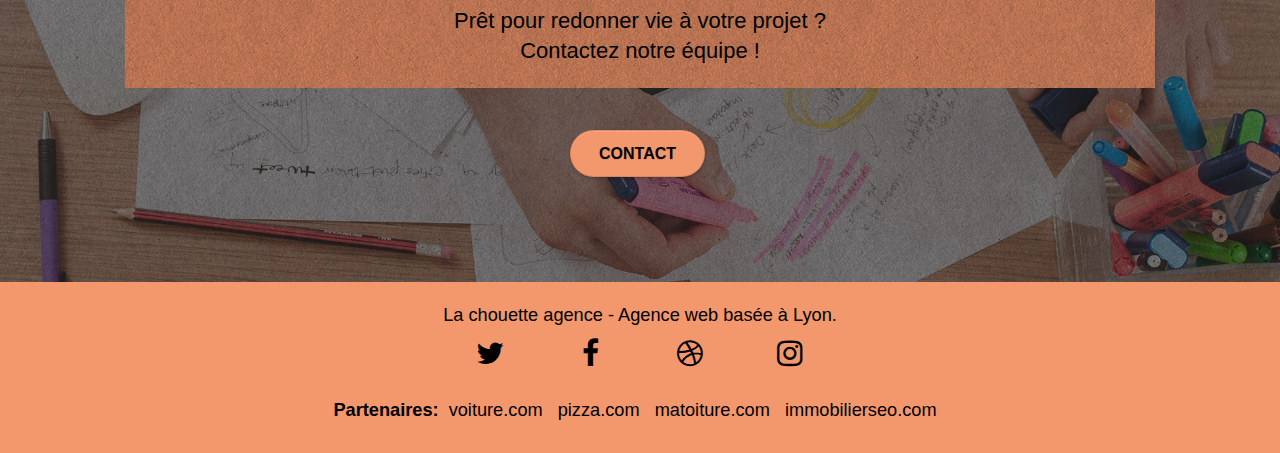
==== commit f6bc9564: "Modification accesibilité page 2" ====
--- a/index.html
+++ b/index.html
@@ -44,13 +44,8 @@
 			</div>
 			<div class="collapse navbar-collapse navbar-1 special-dropdown-nav">
 				<ul class="site-navigation nav navbar-nav">
-					<li>
-						<a href="index.html">Accueil</a>
-					</li>
-					<li>
-					</li>
-					<li>
-						<a href="page2.html">page2 &gt;</a>
+					<li class="link">
+						<a href="page2.html">Contact</a>
 					</li>
 				</ul>
 			</div>
--- a/style.css
+++ b/style.css
@@ -22,6 +22,13 @@
     -webkit-font-smoothing: antialiased;
     -moz-osx-font-smoothing: grayscale;
 }
+.link {
+    transition: all 500ms ease-in-out;
+}
+.link:hover {
+    background-color: #F3976C;
+}
+
 
 a,
 button {
@@ -801,6 +808,16 @@
     color: #F3976C;
 }
 
+.btn-submit {
+    background: #F3976C;
+    color: black
+}
+
+.btn-submit:hover {
+    background: black;
+    color: #F3976C !important;
+}
+
 .ltc-white {
     color: #FFFFFF!important;
 }
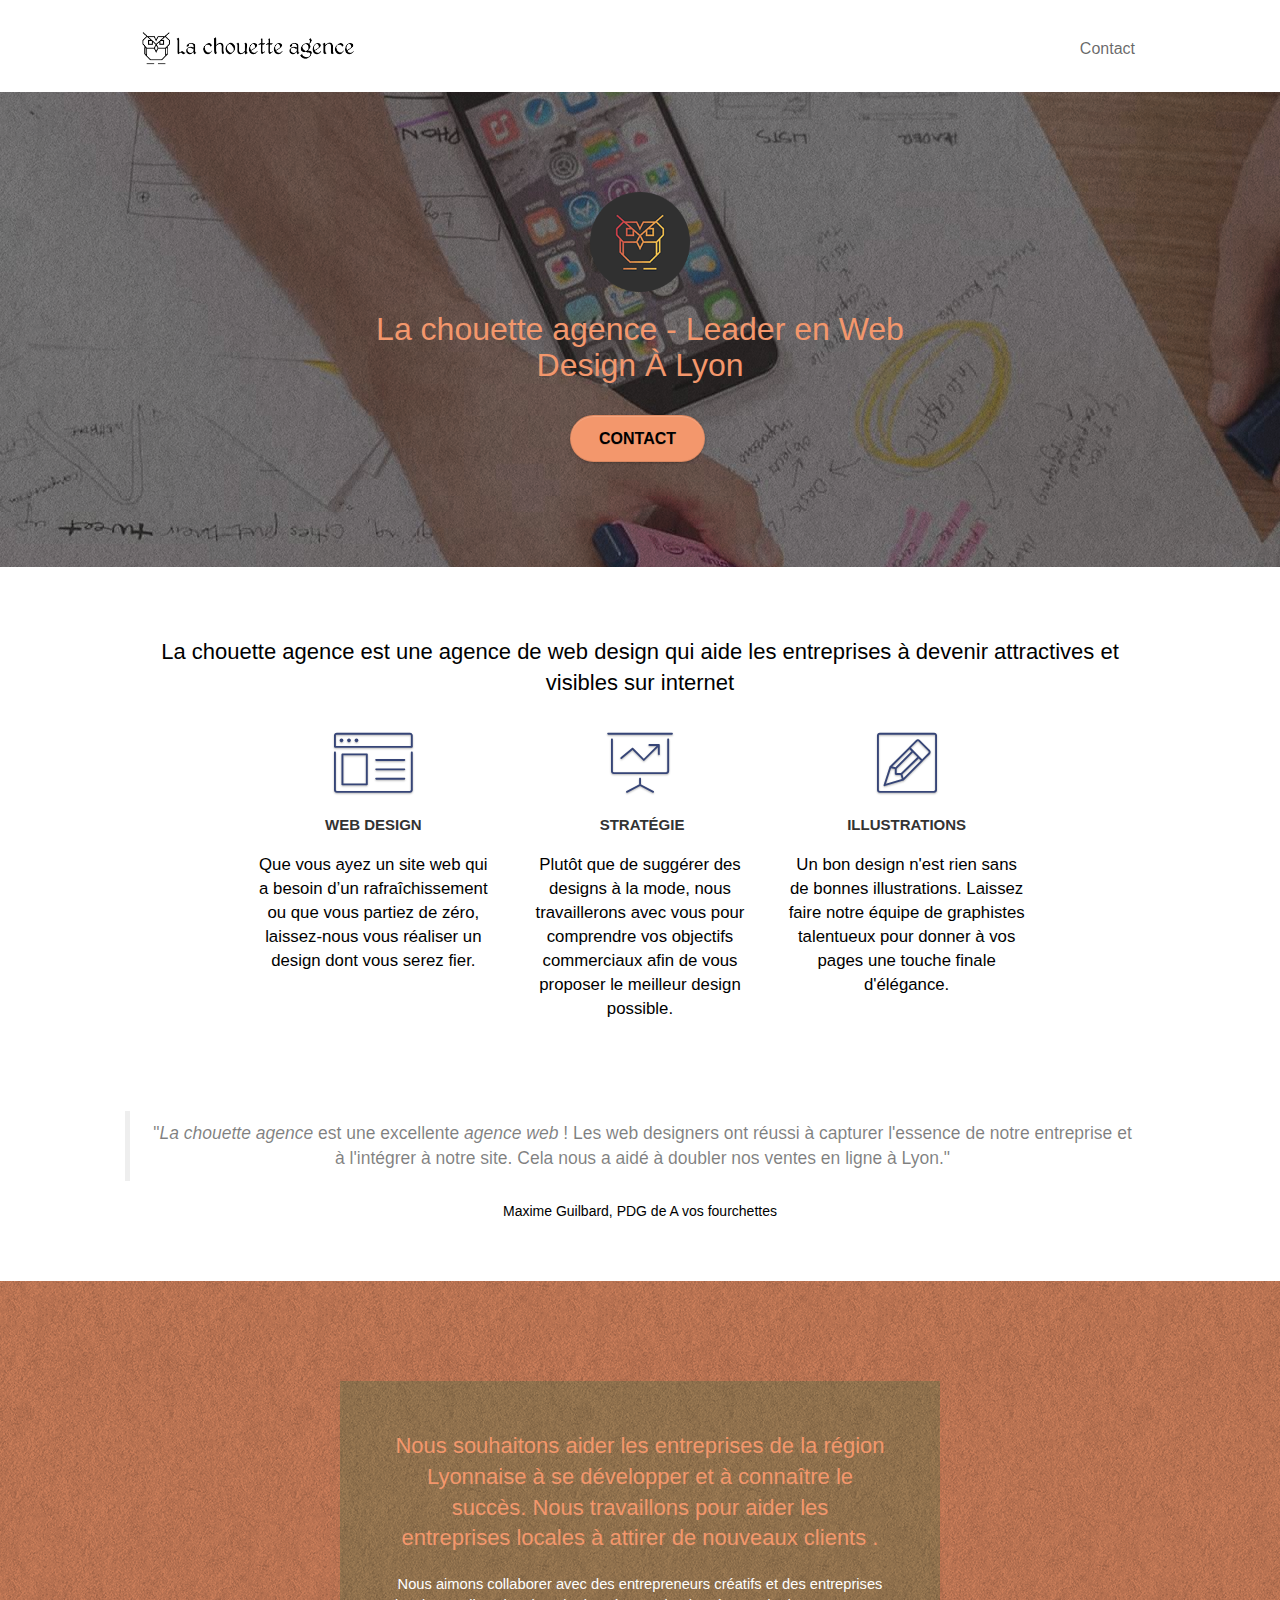
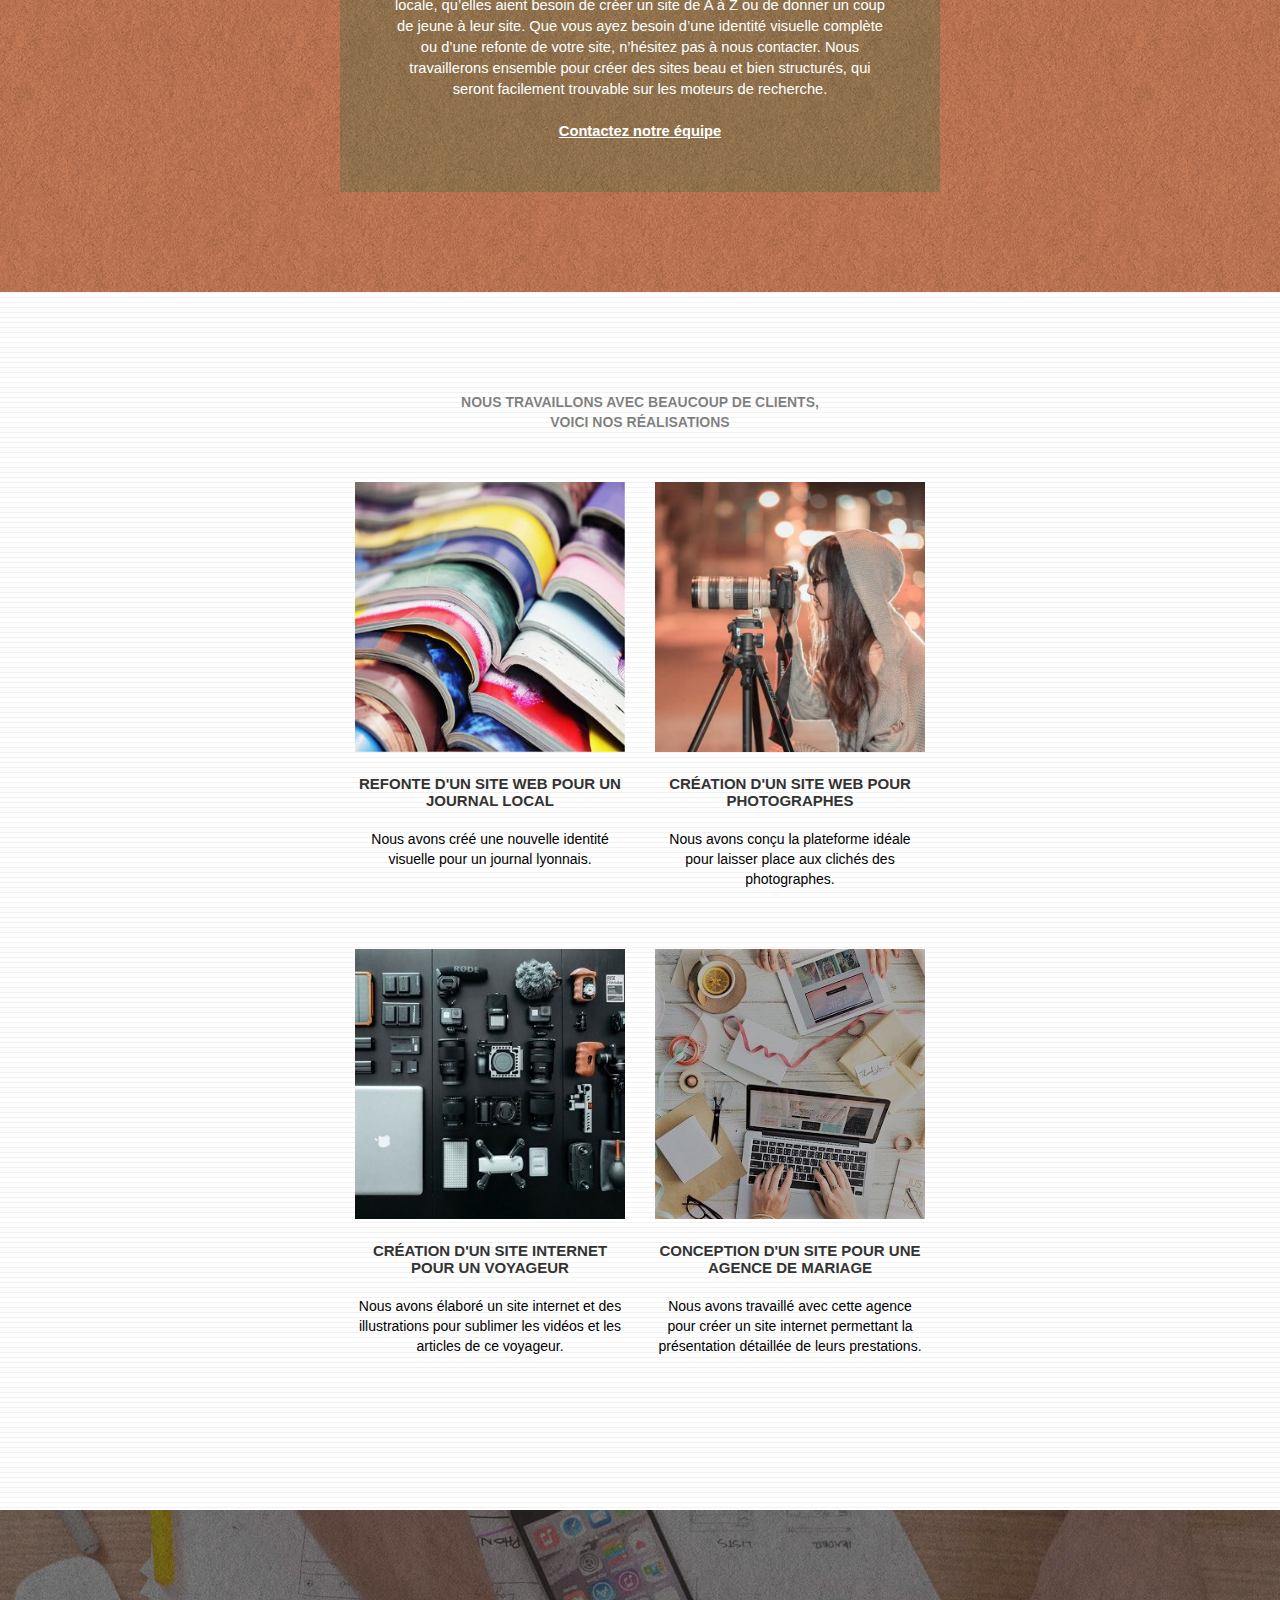
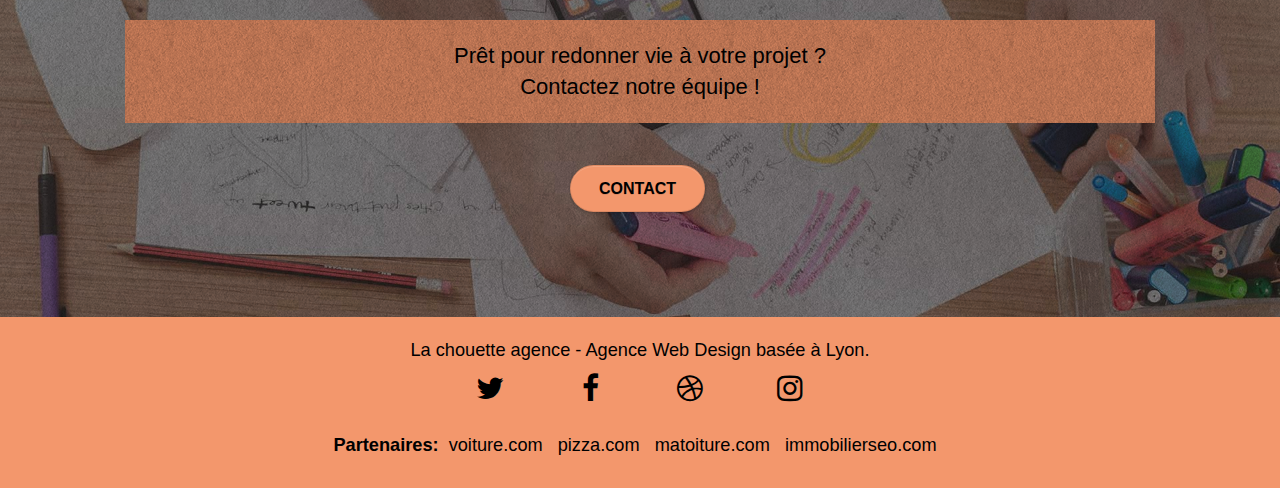
==== commit 083c74f4: "Fin du projet" ====
--- a/index.html
+++ b/index.html
@@ -2,25 +2,28 @@
 <html lang="fr">
 <head>
     <meta charset="utf-8">
-    <meta name="keywords" content="seo, google, site web, site internet, agence design paris, agence design, agence design,agence design,agence design,agence design,agence design,agence design,agence design,agence design">
-    <meta name="description" content="">
+		<meta name="keywords" content="Agence Web Design Lyon, Web Design Lyon, Conseil design, Créer son site Internet, Design site web, La chouette Agence, La Chouette Agence Web Design Lyon, Trouver une agence web design Lyon, Meilleur agence web design Lyon">
+		
+    <meta name="description" content="Découvrez la Chouette agence qui est une agence Web Design basée à Lyon, idéal pour créer son site Internet à l'aide de nos professionels">
     <meta name="viewport" content="width=device-width, initial-scale=1.0, viewport-fit=cover">
-		<link rel="shortcut icon" type="image/png" href="favicon.jpg">
+		<link rel="shortcut icon" type="image/jpg" href="favicon.jpg">
+		<link rel="canonical" href="https://godwin-sys-php.github.io/la-chouette-agence/index.html" />
 		<meta name="google-site-verification" content="FB51uA1KBC-VjAQkzuxxYuEFIgoXShcgLwoJW-ir3KM" />
     
-	<link rel="stylesheet" type="text/css" href="./css/bootstrap.css">
-	<link rel="stylesheet" type="text/css" href="style.css">
-	<link rel="stylesheet" type="text/css" href="./css/font-awesome.css">
-	<link rel="stylesheet" type="text/css" href="./css/et-line.css">
+	<link rel="stylesheet" type="text/css" href="./css/bootstrap.min.css">
+	<link rel="stylesheet" type="text/css" href="style.min.css">
+	<link rel="stylesheet" type="text/css" href="./css/font-awesome.min.css">
+	<link rel="stylesheet" type="text/css" href="./css/et-line.min.css">
 	
-    
-	<script src="./js/jquery-2.1.0.js"></script>
-	<script src="./js/bootstrap.js"></script>
-	<script src="./js/blocs.js"></script>
-	<script src="./js/jquery.touchSwipe.js" defer></script>
-	<script src="./js/gmaps.js"></script>
-
-    <title>.</title>
+	<meta name="robots" content="index, follow">
+    
+	<script src="./js/jquery-2.1.0.min.js" defer></script>
+	<script src="./js/bootstrap.min.js" defer></script>
+	<script src="./js/blocs.min.js" defer></script>
+	<script src="./js/jquery.touchSwipe.min.js" defer></script>
+	<script src="./js/gmaps.min.js" defer></script>
+
+  <title>Chouette Agence - Agence Web Design à Lyon</title>
 
     
 <!-- Analytics -->
@@ -30,14 +33,14 @@
 </head>
 <body>
 <!-- Principal conteneur -->
-<div class="page-container" role="main">
+<main class="page-container" role="main">
     
 <!-- bloc-0 -->
-<div class="bloc bgc-white l-bloc " id="bloc-0" role="banner">
+<header class="bloc bgc-white l-bloc " id="bloc-0" role="banner">
 	<div class="container bloc-sm">
 		<nav class="navbar row" role="navigation">
 			<div class="navbar-header">
-				<a class="navbar-brand" href="index.html"><img src="img/la-chouette-agence.png" alt="paris web design logo agence web meilleure agence" height="40" /></a>
+				<a class="navbar-brand" href="index.html"><img src="img/la-chouette-agence.png" alt="Logo de la chouette agence" height="40" /></a>
 				<button id="nav-toggle" type="button" class="ui-navbar-toggle navbar-toggle" data-toggle="collapse" data-target=".navbar-1">
 					<span class="sr-only">Toggle navigation</span><span class="icon-bar"></span><span class="icon-bar"></span><span class="icon-bar"></span>
 				</button>
@@ -45,35 +48,38 @@
 			<div class="collapse navbar-collapse navbar-1 special-dropdown-nav">
 				<ul class="site-navigation nav navbar-nav">
 					<li class="link">
-						<a href="page2.html">Contact</a>
+						<a href="contact.html">Contact</a>
 					</li>
 				</ul>
 			</div>
 		</nav>
 	</div>
-</div>
+</header>
 <!-- bloc-0 END -->
 
 <!-- bloc-1-presentation -->
-<div class="bloc bgc-dark-slate-blue bg-banniere d-bloc bg-t-edge bloc-bg-texture texture-paper b-parallax" role="article" id="bloc-1-hero">
+<section class="bloc bgc-dark-slate-blue bg-banniere d-bloc bg-t-edge bloc-bg-texture texture-paper b-parallax" role="article" id="bloc-1-hero">
 	<div class="container bloc-lg">
 		<div class="row tight-width-whitespace">
 			<div class="col-sm-12">
 				<img src="img/logo.png" class="center-block image-resize-mode" width="100" alt="Logo de la chouette agence" title="Logo de la chouette agence" />
 				<h1 class="text-center hero-bloc-text tc-white" aria-label="Nom de l'agence">
-					La chouette agence.
+					La chouette agence - Leader en Web Design À Lyon
 				</h1>
 				<div class="text-center" role="button">
-					<a href="page2.html" class="btn btn-lg btn-clean btn-rd cta-hero btn-atomic-tangerine" id="cta-hero">Contact</a>
-				</div>
-			</div>
-		</div>
-	</div>
-</div>
+					<a href="contact.html" class="btn btn-lg btn-clean btn-rd cta-hero btn-atomic-tangerine" id="cta-hero">Contact</a>
+				</div>
+			</div>
+		</div>
+	</div>
+</section>
 <!-- bloc-1-presentation END -->
 
 <!-- bloc-2-services -->
-<div class="bloc bgc-white l-bloc" id="bloc-2-services" role="article">
+<noscript><div class="alert alert-danger" role="alert">
+  Ce site serait meilleur si vous activez le JavaScript ou mettez votre navigateur à jour
+</div></noscript>
+<section class="bloc bgc-white l-bloc" id="bloc-2-services" role="article">
 	<div class="container bloc-md">
 		<div class="row">
 			<div class="col-sm-12 text-center display-4">
@@ -126,11 +132,11 @@
 			</div>
 		</div>
 	</div>
-</div>
+</section>
 <!-- bloc-2-services END -->
 
 <!-- bloc-3-what-i-do -->
-<div class="bloc tc-white bgc-atomic-tangerine bg-presentation d-bloc bloc-bg-texture texture-paper b-parallax" id="bloc-3-what-i-do" role="article">
+<section class="bloc tc-white bgc-atomic-tangerine bg-presentation d-bloc bloc-bg-texture texture-paper b-parallax" id="bloc-3-what-i-do" role="article">
 	<div class="container bloc-lg">
 		<div class="row tight-width-whitespace black-background">
 			<div class="col-sm-12 toChange3">
@@ -138,24 +144,24 @@
 					Nous souhaitons aider les entreprises de la région Lyonnaise à se développer et à connaître le succès. Nous travaillons pour aider les entreprises locales à attirer de nouveaux clients .<br>
 				</h2>
 				<p class="text-center white">
-					Nous aimons collaborer avec des entrepreneurs créatifs et des entreprises locale, qu’elles aient besoin de créer un site de A à Z ou de donner un coup de jeune à leur site. Que vous ayez besoin d’une identité visuelle complète ou d’une refonte de votre site, n’hésitez pas à nous contacter. Nous travaillerons ensemble pour créer des sites beau et bien structurés, qui seront facilement trouvable sur les moteurs de recherche. <br><br><a class="ltc-white bold-link" href="page2.html">Contactez notre équipe</a><br>
-				</p>
-			</div>
-		</div>
-	</div>
-</div>
+					Nous aimons collaborer avec des entrepreneurs créatifs et des entreprises locale, qu’elles aient besoin de créer un site de A à Z ou de donner un coup de jeune à leur site. Que vous ayez besoin d’une identité visuelle complète ou d’une refonte de votre site, n’hésitez pas à nous contacter. Nous travaillerons ensemble pour créer des sites beau et bien structurés, qui seront facilement trouvable sur les moteurs de recherche. <br><br><a class="ltc-white bold-link" href="contact.html">Contactez notre équipe</a><br>
+				</p>
+			</div>
+		</div>
+	</div>
+</section>
 <!-- bloc-3-what-i-do END -->
 
 <!-- bloc-4-portfolio -->
-<div class="bloc bgc-white bg-lines-h2-bg bg-repeat l-bloc" id="bloc-4-portfolio" role="article">
-	<div class="container bloc-lg">
-		<div class="row">
+<section class="bloc bgc-white bg-lines-h2-bg bg-repeat l-bloc" id="bloc-4-portfolio" role="article">
+	<div class="container bloc-lg">
+		<header class="row">
 			<div class="col-sm-12 text-center bold">
 				NOUS TRAVAILLONS AVEC BEAUCOUP DE CLIENTS, <br /> VOICI NOS RÉALISATIONS
 			</div>
-		</div>
+		</header>
 		<div class="row tight-width-whitespace portfolio-row">
-			<div class="col-sm-6">
+			<article class="col-sm-6">
 				<a href="#" data-lightbox="img/1.jpg" data-gallery-id="gallery-1" data-caption="Refonte d'un site web pour un journal local" data-frame="snapshot-lb"><img src="img/1.jpg" alt="Image de journaux" title="Pile de journaux" class="img-responsive portfolio-thumb" /></a>
 				<h3 class="mg-md text-center">
 					Refonte d'un site web pour un journal local
@@ -163,8 +169,8 @@
 				<p class="text-center">
 					Nous avons créé une nouvelle identité visuelle pour un journal lyonnais.
 				</p>
-			</div>
-			<div class="col-sm-6">
+			</article>
+			<article class="col-sm-6">
 				<a href="#" data-lightbox="img/2.jpg" data-gallery-id="gallery-1" data-caption="Création d'un site web pour photographes" data-frame="snapshot-lb"><img src="img/2.jpg" class="img-responsive portfolio-thumb" alt="Image d'une photographe" title="Photographe en pleine activité" /></a>
 				<h3 class="mg-md text-center">
 					Création d'un site web pour photographes
@@ -172,45 +178,45 @@
 				<p class="text-center">
 					Nous avons conçu la plateforme idéale pour laisser place aux clichés des photographes.
 				</p>
-			</div>
+			</article>
 		</div>
 		<div class="row tight-width-whitespace portfolio-row">
-			<div class="col-sm-6">
-				<a href="#" data-lightbox="img/3.bmp" data-gallery-id="gallery-1" data-caption="Création d'un site internet pour un voyageur" data-frame="snapshot-lb"><img src="img/3.bmp" class="img-responsive portfolio-thumb" alt="Image d'un lot d'outil photographique" title="Lot d'outil photographique" /></a>
+			<article class="col-sm-6">
+				<a href="#" data-lightbox="img/3.jpg" data-gallery-id="gallery-1" data-caption="Création d'un site internet pour un voyageur" data-frame="snapshot-lb"><img src="img/3.jpg" class="img-responsive portfolio-thumb" alt="Image d'un lot d'outil photographique" title="Lot d'outil photographique" /></a>
 				<h3 class="mg-md text-center">
 					Création d'un site internet pour un voyageur
 				</h3>
 				<p class="text-center">
 					Nous avons élaboré un site internet et des illustrations pour sublimer les vidéos et les articles de ce voyageur.
 				</p>
-			</div>
-			<div class="col-sm-6">
-				<a href="#" data-lightbox="img/4.bmp" data-gallery-id="gallery-1" data-caption="Conception d'un site pour une agence de mariage" data-frame="snapshot-lb"><img src="img/4.bmp" class="img-responsive portfolio-thumb" alt="Image de personnes en train de travailler avec des élement de décoration à côté" title="Travail créatif" /></a>
+			</article>
+			<article class="col-sm-6">
+				<a href="#" data-lightbox="img/4.jpg" data-gallery-id="gallery-1" data-caption="Conception d'un site pour une agence de mariage" data-frame="snapshot-lb"><img src="img/4.jpg" class="img-responsive portfolio-thumb" alt="Image de personnes en train de travailler avec des élement de décoration à côté" title="Travail créatif" /></a>
 				<h3 class="mg-md text-center">
 					Conception d'un site pour une agence de mariage
 				</h3>
 				<p class="text-center">
 					Nous avons travaillé avec cette agence pour créer un site internet permettant la présentation détaillée de leurs prestations.
 				</p>
-			</div>
-		</div>
-	</div>
-</div>
+			</article>
+		</div>
+	</div>
+</section>
 <!-- bloc-4-portfolio END -->
 
 <!-- bloc-5-cta -->
-<div class="bloc bgc-dark-slate-blue bg-banniere d-bloc bloc-bg-texture texture-paper" id="bloc-5-cta" role="article">
+<section class="bloc bgc-dark-slate-blue bg-banniere d-bloc bloc-bg-texture texture-paper" id="bloc-5-cta" role="article">
 	<div class="container bloc-lg">
 		<div class="row">
 			<h2 class="mg-md text-center black" style="background-color: #F3976C;padding: 2%;">
 				Prêt pour redonner vie à votre projet ?<br>Contactez notre équipe !
 			</h2>
 			<div class="col-sm-12 text-center" role="button">
-				<a href="page2.html" class="btn btn-atomic-tangerine btn-clean btn-rd btn-lg cta-hero">Contact</a>
-			</div>
-		</div>
-	</div>
-</div>
+				<a href="contact.html" class="btn btn-atomic-tangerine btn-clean btn-rd btn-lg cta-hero">Contact</a>
+			</div>
+		</div>
+	</div>
+</section>
 <!-- bloc-5-cta END -->
 
 <!-- Footer - bloc-8 -->
@@ -219,7 +225,7 @@
 		<div class="row">
 			<div class="col-sm-12">
 				<p class="text-center">
-					La chouette agence - Agence web basée à Lyon.<br>
+					La chouette agence - Agence Web Design basée à Lyon.<br>
 				</p>
 				<div class="row row-no-gutters social">
 					<div class="col-sm-3">
@@ -257,7 +263,7 @@
 </footer>
 <!-- Footer - bloc-8 END -->
 
-</div>
+</main>
 <!-- Principal conteneur END -->
     
 
--- a/style.min.css
+++ b/style.min.css
@@ -0,0 +1 @@
+.toChange{font-size:120%}.toChange2{font-size:105%}.toChange3{font-size:105%}.bold{font-weight:700}footer{font-size:130%;color:#000}body{margin:0;padding:0;background:#fff;overflow-x:hidden;-webkit-font-smoothing:antialiased;-moz-osx-font-smoothing:grayscale}.link{transition:all .5s ease-in-out}.link:hover{background-color:#f3976c}a,button{transition:all .3s ease-in-out;outline:0!important}a:hover{text-decoration:none;cursor:pointer}#page-loading-blocs-notifaction{position:fixed;top:0;bottom:0;width:100%;z-index:100000;background:#fff url(img/pageload-spinner.gif) no-repeat center center}.bloc{width:100%;clear:both;background:50% 50% no-repeat;padding:0 50px;-webkit-background-size:cover;-moz-background-size:cover;-o-background-size:cover;background-size:cover;position:relative}.bloc .container{padding-left:0;padding-right:0}.bloc-lg{padding:100px 50px}.bloc-md{padding:50px}.bloc-sm{padding:20px 50px}.bg-b-edge,.bg-bl-edge,.bg-br-edge,.bg-center,.bg-l-edge,.bg-r-edge,.bg-repeat,.bg-t-edge,.bg-tl-edge,.bg-tr-edge{-webkit-background-size:auto!important;-moz-background-size:auto!important;-o-background-size:auto!important;background-size:auto!important}.bg-repeat{background:repeat}.bg-t-edge{background:top no-repeat}.bloc-bg-texture::before{content:"";background-size:2px 2px;position:absolute;top:0;bottom:0;left:0;right:0}.texture-paper::before{background:url(img/texture-paper.png);background-size:280px 280px}.b-parallax{background-attachment:fixed}.d-bloc{color:#000}.d-bloc button:hover{color:rgba(255,255,255,.9)}.d-bloc .icon-round,.d-bloc .icon-rounded,.d-bloc .icon-semi-rounded-a,.d-bloc .icon-semi-rounded-b,.d-bloc .icon-square{border-color:rgba(255,255,255,.9)}.d-bloc .divider-h span{border-color:rgba(255,255,255,.2)}.d-bloc .a-btn,.d-bloc .navbar a,.d-bloc .navbar-brand,.d-bloc a .icon-lg,.d-bloc a .icon-md,.d-bloc a .icon-sm,.d-bloc a .icon-xl,.d-bloc h1 a,.d-bloc h2 a,.d-bloc h3 a,.d-bloc h4 a,.d-bloc h5 a,.d-bloc h6 a,.d-bloc p a{color:#000}.d-bloc .a-btn:hover,.d-bloc .navbar a:hover,.d-bloc .navbar-brand:hover,.d-bloc a:hover .icon-lg,.d-bloc a:hover .icon-md,.d-bloc a:hover .icon-sm,.d-bloc a:hover .icon-xl,.d-bloc h1 a:hover,.d-bloc h2 a:hover,.d-bloc h3 a:hover,.d-bloc h4 a:hover,.d-bloc h5 a:hover,.d-bloc h6 a:hover,.d-bloc p a:hover{color:#fff}.d-bloc .navbar-toggle .icon-bar{background:#fff}.d-bloc .btn-wire,.d-bloc .btn-wire:hover{color:#fff;border-color:#fff}.d-bloc .panel{color:rgba(0,0,0,.5)}.d-bloc .panel button:hover{color:rgba(0,0,0,.7)}.d-bloc .panel icon{border-color:rgba(0,0,0,.7)}.d-bloc .panel .divider-h span{border-color:rgba(0,0,0,.1)}.d-bloc .panel .a-btn{color:rgba(0,0,0,.6)}.d-bloc .panel .a-btn:hover{color:#000}.d-bloc .panel .btn-wire,.d-bloc .panel .btn-wire:hover{color:rgba(0,0,0,.7);border-color:rgba(0,0,0,.3)}.d-bloc .panel,.l-bloc{color:rgba(0,0,0,.5)}.d-bloc .panel button:hover,.l-bloc button:hover{color:rgba(0,0,0,.7)}.l-bloc .icon-round,.l-bloc .icon-rounded,.l-bloc .icon-semi-rounded-a,.l-bloc .icon-semi-rounded-b,.l-bloc .icon-square{border-color:rgba(0,0,0,.7)}.d-bloc .panel .divider-h span,.l-bloc .divider-h span{border-color:rgba(0,0,0,.1)}.d-bloc .panel .a-btn,.l-bloc .a-btn,.l-bloc .navbar a,.l-bloc .navbar-brand,.l-bloc a .icon-lg,.l-bloc a .icon-md,.l-bloc a .icon-sm,.l-bloc a .icon-xl,.l-bloc h1 a,.l-bloc h2 a,.l-bloc h3 a,.l-bloc h4 a,.l-bloc h5 a,.l-bloc h6 a,.l-bloc p a{color:rgba(0,0,0,.6)}.d-bloc .panel .a-btn:hover,.l-bloc .a-btn:hover,.l-bloc .navbar a:hover,.l-bloc .navbar-brand:hover,.l-bloc a:hover .icon-lg,.l-bloc a:hover .icon-md,.l-bloc a:hover .icon-sm,.l-bloc a:hover .icon-xl,.l-bloc h1 a:hover,.l-bloc h2 a:hover,.l-bloc h3 a:hover,.l-bloc h4 a:hover,.l-bloc h5 a:hover,.l-bloc h6 a:hover,.l-bloc p a:hover{color:#000}.l-bloc .navbar-toggle .icon-bar{color:rgba(0,0,0,.6)}.d-bloc .panel .btn-wire,.d-bloc .panel .btn-wire:hover,.l-bloc .btn-wire,.l-bloc .btn-wire:hover{color:rgba(0,0,0,.7);border-color:rgba(0,0,0,.3)}.voffset{margin-top:30px}.voffset-lg{margin-top:80px}.row-no-gutters{margin-right:0;margin-left:0}.row.row-no-gutters>[class*=" col-"],.row.row-no-gutters>[class^=col-]{padding-right:0;padding-left:0}#bloc-1-hero h1{font-size:32px}.navbar{margin-bottom:0;z-index:1}.navbar-brand{height:auto;padding:3px 15px;font-size:25px;font-weight:400;font-weight:600;line-height:44px}.navbar-brand img{max-height:200px;margin:0 5px 0 0;display:inline}.navbar-brand img[src$=svg]{min-width:100px}.nav-center .navbar-brand img{margin:0}.navbar .nav{padding-top:2px;margin-right:-16px;float:right;z-index:1}.nav>li{float:left;margin-top:4px;font-size:16px}.navbar-nav .open .dropdown-menu>li>a{text-align:inherit}.nav>li a:focus,.nav>li a:hover{background:0 0}.navbar-toggle{margin:10px 10px 0 0;border:0}.navbar-toggle:hover{background:0 0!important}.navbar-toggle .icon-bar{background-color:rgba(0,0,0,.5);width:26px}.nav-invert .navbar .nav{float:left}.nav-invert .navbar-brand,.nav-invert .navbar-header{float:right;position:relative;z-index:2}@media (min-width:768px){.site-navigation{position:absolute;top:50%;right:20px;transform:translate(0,-50%);-webkit-transform:translateY(-50%)}.nav>li .dropdown-menu a,.nav>li .dropdown-menu a:hover{color:#484848}.nav-invert .site-navigation{left:0;right:0}.nav-center{text-align:center}.nav-center .navbar-header{width:100%}.nav-center .nav>li,.nav-center .navbar-brand,.nav-center .navbar-header{float:none;display:inline-block}.nav-center .site-navigation{position:relative;width:100%;right:0;margin-right:0;margin-top:20px}.nav-center.mini-nav .navbar-toggle{float:none;margin:10px auto 0}}.nav>li>.dropdown a{background:0 0!important;display:block;padding:14px 15px}nav .caret{margin:0 5px}.dropdown-menu .dropdown-menu{top:-8px;left:100%}.dropdown-menu .dropmenu-flow-right{top:100%;left:0;margin-left:-1px;border-top-left-radius:0;border-top-right-radius:0}.dropdown-menu .dropdown span{border:4px solid #000;border-top-color:transparent;border-right-color:transparent;border-bottom-color:transparent;margin:6px -5px 0 0!important;float:right}.mg-md{margin-top:10px;margin-bottom:20px}.mg-lg{margin-top:10px;margin-bottom:40px}.btn{margin:0 5px 5px 0;color:#000}.btn.pull-right{margin:0 0 5px 5px}.btn-d,.btn-d:focus,.btn-d:hover{color:#fff;background:rgba(0,0,0,.3)}button{outline:0!important}.btn-rd{border-radius:40px}.btn-clean{border:1px solid rgba(0,0,0,.08);border-bottom-color:rgba(0,0,0,.1);text-shadow:0 1px 0 rgba(0,0,1,.1);box-shadow:0 1px 3px rgba(0,0,1,.25),inset 0 1px 0 0 rgba(255,255,255,.15)}.icon-md{font-size:30px!important}.icon-lg{font-size:60px!important}.sm-shadow{text-shadow:0 1px 2px rgba(0,0,0,.3)}.panel-sq,.panel-sq .panel-footer,.panel-sq .panel-heading{border-radius:0}.panel-rd{border-radius:30px}.panel-rd .panel-heading{border-radius:29px 29px 0 0}.panel-rd .panel-footer{border-radius:0 0 29px 29px}.form-control{border-color:rgba(0,0,0,.1);box-shadow:none}.scrollToTop{width:40px;height:40px;position:fixed;bottom:20px;right:20px;opacity:0;z-index:500;transition:all .3s ease-in-out}.scrollToTop span{margin-top:6px}.showScrollTop{font-size:14px;opacity:1}a[data-lightbox]{position:relative;display:block;text-align:center}a[data-lightbox]:hover::before{content:"+";font-family:HelveticaNeue-Light,"Helvetica Neue Light","Helvetica Neue",Helvetica,Arial;font-size:32px;width:50px;height:50px;margin-left:-25px;border-radius:50%;background:rgba(0,0,0,.6);color:#fff;font-weight:100;z-index:1;position:absolute;top:50%;transform:translateY(-50%);-webkit-transform:translateY(-50%)}a[data-lightbox]:hover img{opacity:.6;-webkit-animation-fill-mode:none;animation-fill-mode:none}#lightbox-modal{display:flex;align-items:center}#lightbox-modal .modal-dialog{width:90%;max-width:900px;margin:0 auto 0}#lightbox-modal .modal-dialog img{max-height:90vh;margin:0 auto}.lightbox-caption{padding:20px;color:#fff;background:rgba(0,0,0,.5);position:absolute;left:15px;right:15px;bottom:5px}.close-lightbox{color:#fff;font-size:30px;position:absolute;top:20px;right:20px;z-index:20;background:rgba(0,0,0,.5);border:none;line-height:30px;padding:0 9px 5px;opacity:.3}.close-lightbox:hover,.next-lightbox:hover,.prev-lightbox:hover{opacity:1;color:#fff}.next-lightbox,.prev-lightbox{font-size:20px;color:rgba(255,255,255,.9);background:rgba(0,0,0,.5);transition:all .2s ease-in-out;position:absolute;top:45%;z-index:1;opacity:.4}.next-lightbox{padding:6px 8px 1px 13px;right:25px}.prev-lightbox{padding:6px 13px 1px 10px;left:25px}.snapshot-lb .modal-body{padding-bottom:45px}.snapshot-lb .lightbox-caption{padding:0;color:rgba(0,0,0,.5);background:0 0}.btn,a,h1,h2,h3,h4,h5,h6,label,p{font-family:helvetica;font-weight:400;color:#000}.container{max-width:1000px}.hero-bloc-text{font-size:38px}.hero-bloc-text-sub{font-size:36px}.statement-bloc-text{line-height:26px;font-style:italic;font-size:20px;text-align:center;font-weight:lighter;max-width:520px;margin:auto auto auto auto}.tight-width-whitespace{max-width:600px;margin:auto auto auto auto}.h1{font-size:20px;font-family:"Open Sans"}.cta-hero{margin-top:22px;color:#000;text-transform:uppercase;padding:12px 28px 12px 28px;font-size:16px;font-weight:700}.social{max-width:400px;margin:auto auto auto auto}h2{font-size:22px;line-height:1.4em}h3{font-size:15px;text-transform:uppercase;font-weight:700;color:#333!important}.med-width-whitespace{max-width:800px;margin:auto auto auto auto;box-shadow:0 0 0 #000}h1{color:#333!important}h4{color:#333!important}.icons{margin-bottom:14px;margin-top:24px}.white{color:#fff!important}.portfolio-thumb{margin-bottom:24px}.portfolio-row{margin-bottom:44px;margin-top:50px}.avatar{box-shadow:0 4px 9px rgba(0,0,0,.3)}.black-background{background-color:rgba(165,147,99,.7);padding:40px 40px 40px 40px}.bold-link{font-weight:900;text-decoration:underline!important}.bgc-white{background-color:#fff}.bgc-dark-slate-blue{background-color:#364577}.bgc-atomic-tangerine{background-color:#f3976c}.tc-white{color:#f3976c!important}.btn-atomic-tangerine{background:#f3976c;color:#000}.btn-atomic-tangerine:hover{background:#000;color:#f3976c}.btn-submit{background:#f3976c;color:#000}.btn-submit:hover{background:#000;color:#f3976c!important}.ltc-white{color:#fff!important}.ltc-white:hover{color:#ccc!important}.ltc-atomic-tangerine{color:#f3976c!important}.ltc-atomic-tangerine:hover{color:#c27956!important}.icon-dark-slate-blue{color:#364577!important;border-color:#364577!important}.bg-dots-bg{background-image:url(img/dots-bg.png)}.bg-lines-h2-bg{background-image:url(img/lines-h2-bg.png)}.bg-banniere{background-image:url(img/la-chouette-agence-banniere.jpg)}.bg-presentation{background-image: url("img/image-de-presentation.jpg");}@media (max-width:1024px){.bloc{padding-left:20px;padding-right:20px}.bloc-tile-2.full-width-bloc .container,.bloc-tile-3.full-width-bloc .container,.bloc-tile-4.full-width-bloc .container,.bloc.full-width-bloc{padding-left:0;padding-right:0}}@media (max-width:992px) and (min-width:768px){.navbar .nav{max-width:80%}.nav-center.navbar .nav{max-width:100%}}@media only screen and (min-device-width:768px) and (max-device-width:1024px) and (orientation:landscape){.b-parallax{background-attachment:scroll}}@media only screen and (min-device-width:1024px) and (max-device-width:1366px) and (-webkit-min-device-pixel-ratio:1.5){.b-parallax{background-attachment:scroll}}@media (max-width:991px){.container{width:100%}.b-parallax{background-attachment:scroll}#hero-bloc,.page-container{overflow-x:hidden;position:relative}.bloc{padding-left:constant(safe-area-inset-left);padding-right:constant(safe-area-inset-right)}.bloc-group,.bloc-group .bloc{display:block;width:100%}.bloc-fill-screen .fill-bloc-bottom-edge,.bloc-fill-screen .fill-bloc-top-edge{padding:0 20px;padding-left:constant(safe-area-inset-left);padding-right:constant(safe-area-inset-right)}}@media (max-width:767px){.page-container{overflow-x:hidden;position:relative}#disqus_thread,h1,h2,h3,h4,h5,h6,p{padding-left:10px!important;padding-right:10px!important}.b-parallax{background-attachment:scroll}.navbar .nav{padding-top:0;border-top:1px solid rgba(0,0,0,.2);float:none!important}.navbar.row{margin-left:0;margin-right:0}.site-navigation{position:inherit;transform:none;-webkit-transform:none;-ms-transform:none}.nav>li{margin-top:0;border-bottom:1px solid rgba(0,0,0,.1);background:rgba(0,0,0,.05);text-align:left;padding-left:15px;width:100%}.nav>li:hover{background:rgba(0,0,0,.08)}.dropdown .dropdown a .caret{float:none;margin:5px 0 0 10px!important;border:4px solid #000;border-bottom-color:transparent;border-right-color:transparent;border-left-color:transparent}#hero-bloc .navbar .nav{background:rgba(0,0,0,.8)}#hero-bloc .navbar .nav a{color:rgba(255,255,255,.6)}.hero{padding:50px 0}.hero-nav{left:-1px;right:-1px}.navbar-collapse{padding:0;overflow-x:hidden;-webkit-box-shadow:none;box-shadow:none}.navbar-brand img{max-height:40px;width:auto}.nav-invert .navbar-header{float:none;width:100%}.nav-invert .navbar-toggle{float:left;margin-left:10px}.bloc{padding-left:0;padding-right:0}.bloc-lg,.bloc-xl,.bloc-xxl{padding:40px 0}.bloc-md,.bloc-sm{padding-left:0;padding-right:0}.bloc-fill-screen .fill-bloc-bottom-edge,.bloc-fill-screen .fill-bloc-top-edge,.bloc-tile-2 .container,.bloc-tile-3 .container,.bloc-tile-4 .container{padding-left:0;padding-right:0}.a-block{padding:0 10px}.btn-dwn{display:none}.voffset{margin-top:5px}.voffset-md{margin-top:20px}.voffset-lg{margin-top:30px}form{padding:5px}.close-lightbox{display:inline-block}.blocsapp-device-iphone5{background-size:216px 425px;padding-top:60px;width:216px;height:425px}.blocsapp-device-iphone5 img{width:180px;height:320px}}@media (max-width:400px){.bloc{padding-left:0;padding-right:0}}@media (max-width:767px){.bloc-mob-center-text{text-align:center}}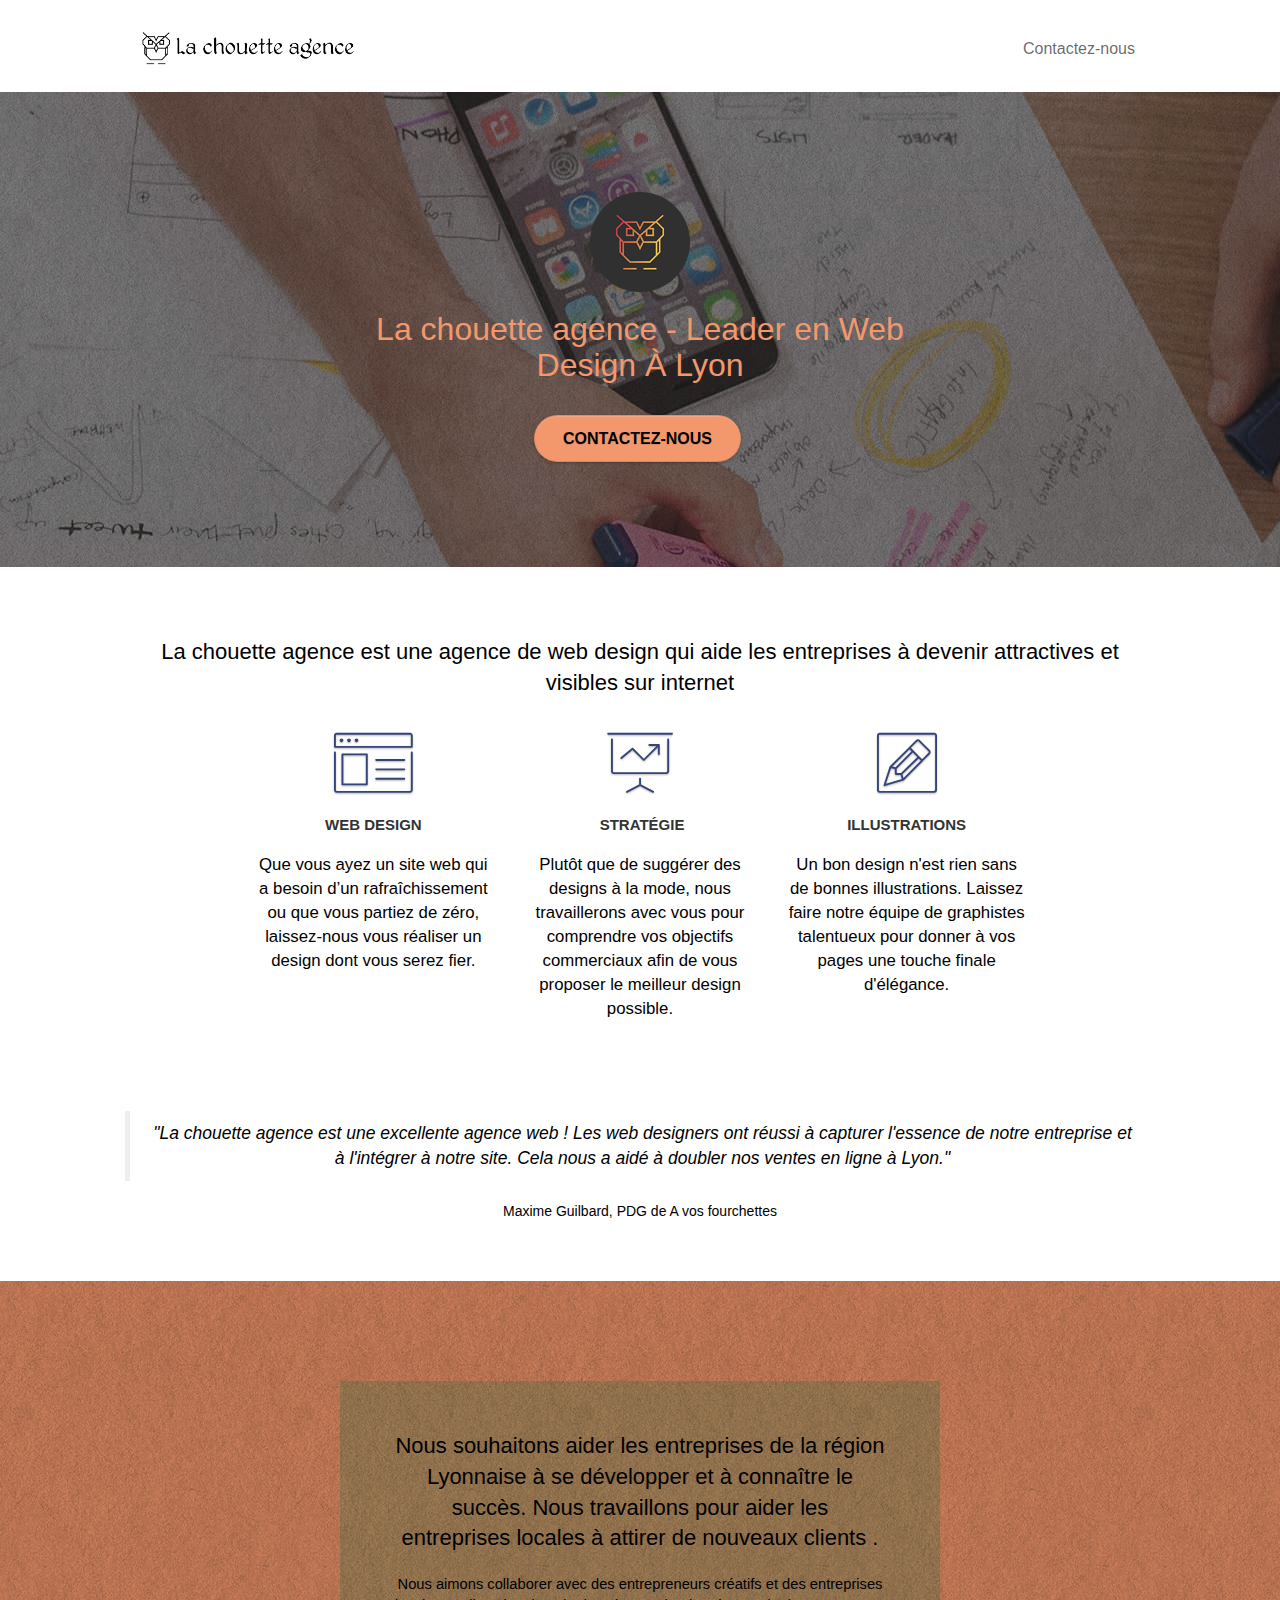
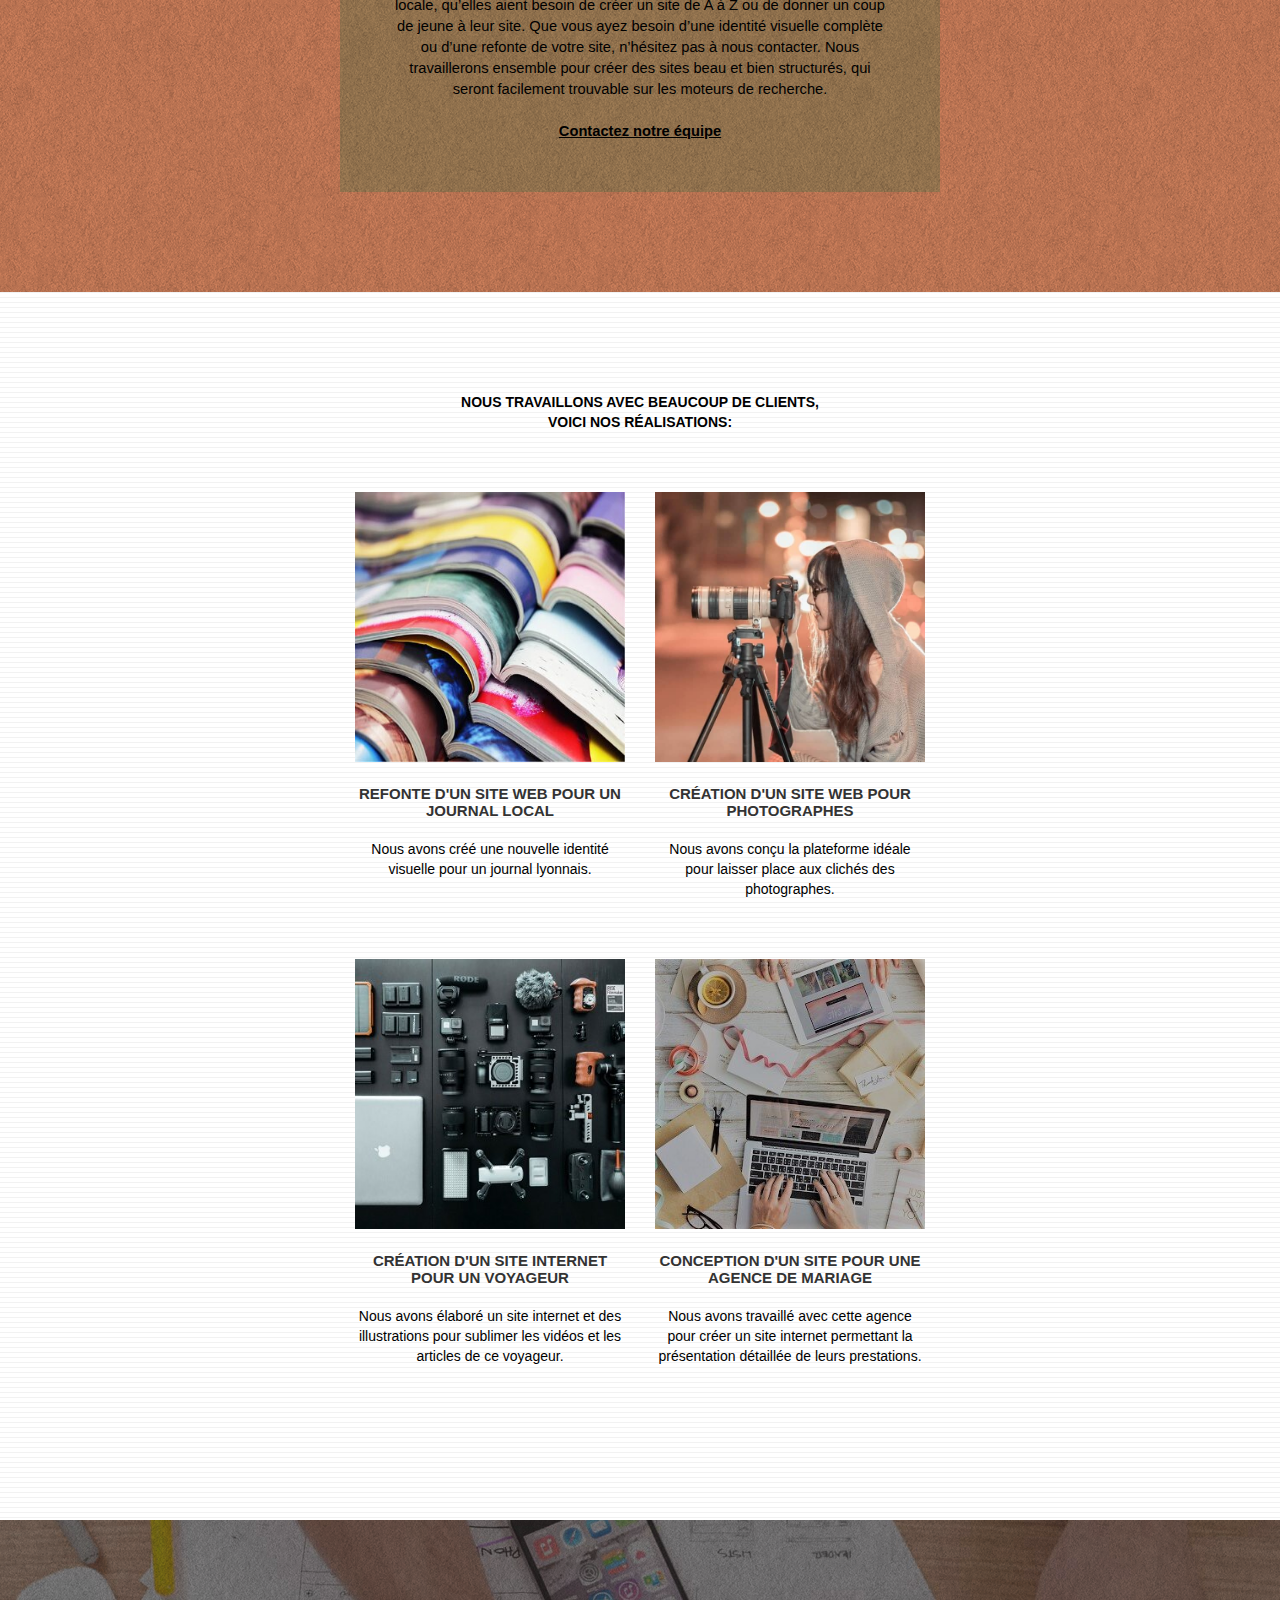
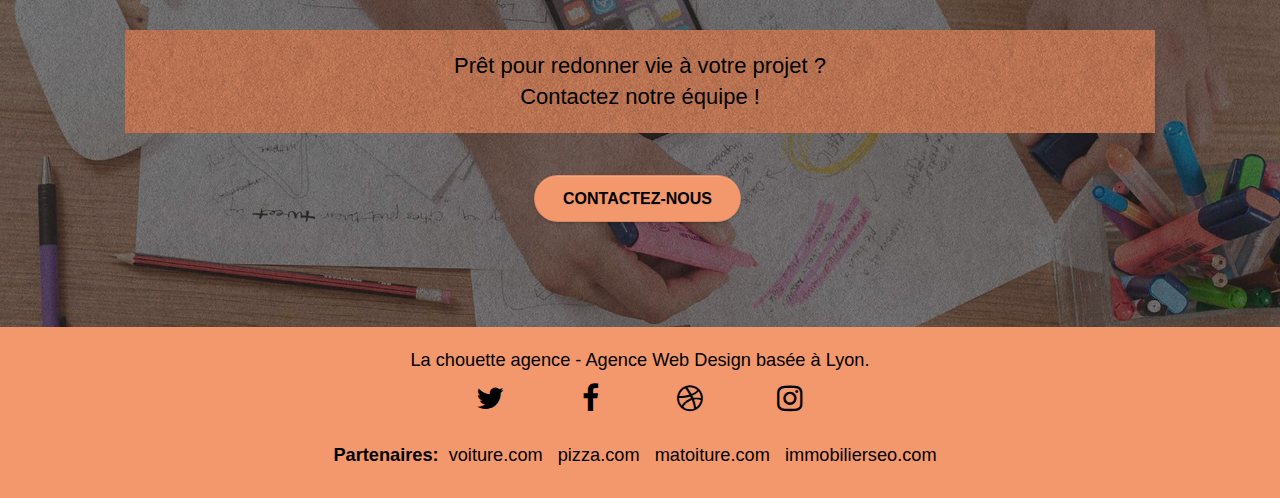
==== commit 99276904: "Final commit" ====
--- a/index.html
+++ b/index.html
@@ -48,7 +48,7 @@
 			<div class="collapse navbar-collapse navbar-1 special-dropdown-nav">
 				<ul class="site-navigation nav navbar-nav">
 					<li class="link">
-						<a href="contact.html">Contact</a>
+						<a href="contact.html">Contactez-nous</a>
 					</li>
 				</ul>
 			</div>
@@ -67,7 +67,7 @@
 					La chouette agence - Leader en Web Design À Lyon
 				</h1>
 				<div class="text-center" role="button">
-					<a href="contact.html" class="btn btn-lg btn-clean btn-rd cta-hero btn-atomic-tangerine" id="cta-hero">Contact</a>
+					<a href="contact.html" class="btn btn-lg btn-clean btn-rd cta-hero btn-atomic-tangerine" id="cta-hero">Contactez-nous</a>
 				</div>
 			</div>
 		</div>
@@ -123,12 +123,10 @@
 		</div>
 		<div class="row voffset-lg voffset">
 			<div class="col text-center">
-				<div class="blockquote">
-          <blockquote>
-						"<em>La chouette agence</em> est une excellente <em>agence web</em> ! Les web designers ont réussi à capturer l'essence de notre entreprise et à l'intégrer à notre site. Cela nous a aidé à doubler nos ventes en ligne à Lyon."
-          </blockquote>
-          <p>Maxime Guilbard, PDG de A vos fourchettes</p>
-        </div>
+        <blockquote class="blockquote">
+					<p><em>"La chouette agence est une excellente agence web ! Les web designers ont réussi à capturer l'essence de notre entreprise et à l'intégrer à notre site. Cela nous a aidé à doubler nos ventes en ligne à Lyon."</em></p>
+				</blockquote>
+        <p>Maxime Guilbard, PDG de A vos fourchettes</p>
 			</div>
 		</div>
 	</div>
@@ -140,11 +138,11 @@
 	<div class="container bloc-lg">
 		<div class="row tight-width-whitespace black-background">
 			<div class="col-sm-12 toChange3">
-				<h2 class="mg-md text-center tc-white">
+				<h2 class="mg-md text-center tc-black">
 					Nous souhaitons aider les entreprises de la région Lyonnaise à se développer et à connaître le succès. Nous travaillons pour aider les entreprises locales à attirer de nouveaux clients .<br>
 				</h2>
-				<p class="text-center white">
-					Nous aimons collaborer avec des entrepreneurs créatifs et des entreprises locale, qu’elles aient besoin de créer un site de A à Z ou de donner un coup de jeune à leur site. Que vous ayez besoin d’une identité visuelle complète ou d’une refonte de votre site, n’hésitez pas à nous contacter. Nous travaillerons ensemble pour créer des sites beau et bien structurés, qui seront facilement trouvable sur les moteurs de recherche. <br><br><a class="ltc-white bold-link" href="contact.html">Contactez notre équipe</a><br>
+				<p class="text-center black">
+					Nous aimons collaborer avec des entrepreneurs créatifs et des entreprises locale, qu’elles aient besoin de créer un site de A à Z ou de donner un coup de jeune à leur site. Que vous ayez besoin d’une identité visuelle complète ou d’une refonte de votre site, n’hésitez pas à nous contacter. Nous travaillerons ensemble pour créer des sites beau et bien structurés, qui seront facilement trouvable sur les moteurs de recherche. <br><br><a class="ltc-black bold-link" href="contact.html">Contactez notre équipe</a><br>
 				</p>
 			</div>
 		</div>
@@ -156,8 +154,10 @@
 <section class="bloc bgc-white bg-lines-h2-bg bg-repeat l-bloc" id="bloc-4-portfolio" role="article">
 	<div class="container bloc-lg">
 		<header class="row">
-			<div class="col-sm-12 text-center bold">
-				NOUS TRAVAILLONS AVEC BEAUCOUP DE CLIENTS, <br /> VOICI NOS RÉALISATIONS
+			<div class="col-sm-12 text-center">
+				<p class="black bold">
+					NOUS TRAVAILLONS AVEC BEAUCOUP DE CLIENTS, <br /> VOICI NOS RÉALISATIONS:
+				</p>
 			</div>
 		</header>
 		<div class="row tight-width-whitespace portfolio-row">
@@ -212,7 +212,7 @@
 				Prêt pour redonner vie à votre projet ?<br>Contactez notre équipe !
 			</h2>
 			<div class="col-sm-12 text-center" role="button">
-				<a href="contact.html" class="btn btn-atomic-tangerine btn-clean btn-rd btn-lg cta-hero">Contact</a>
+				<a href="contact.html" class="btn btn-atomic-tangerine btn-clean btn-rd btn-lg cta-hero">Contactez-nous</a>
 			</div>
 		</div>
 	</div>
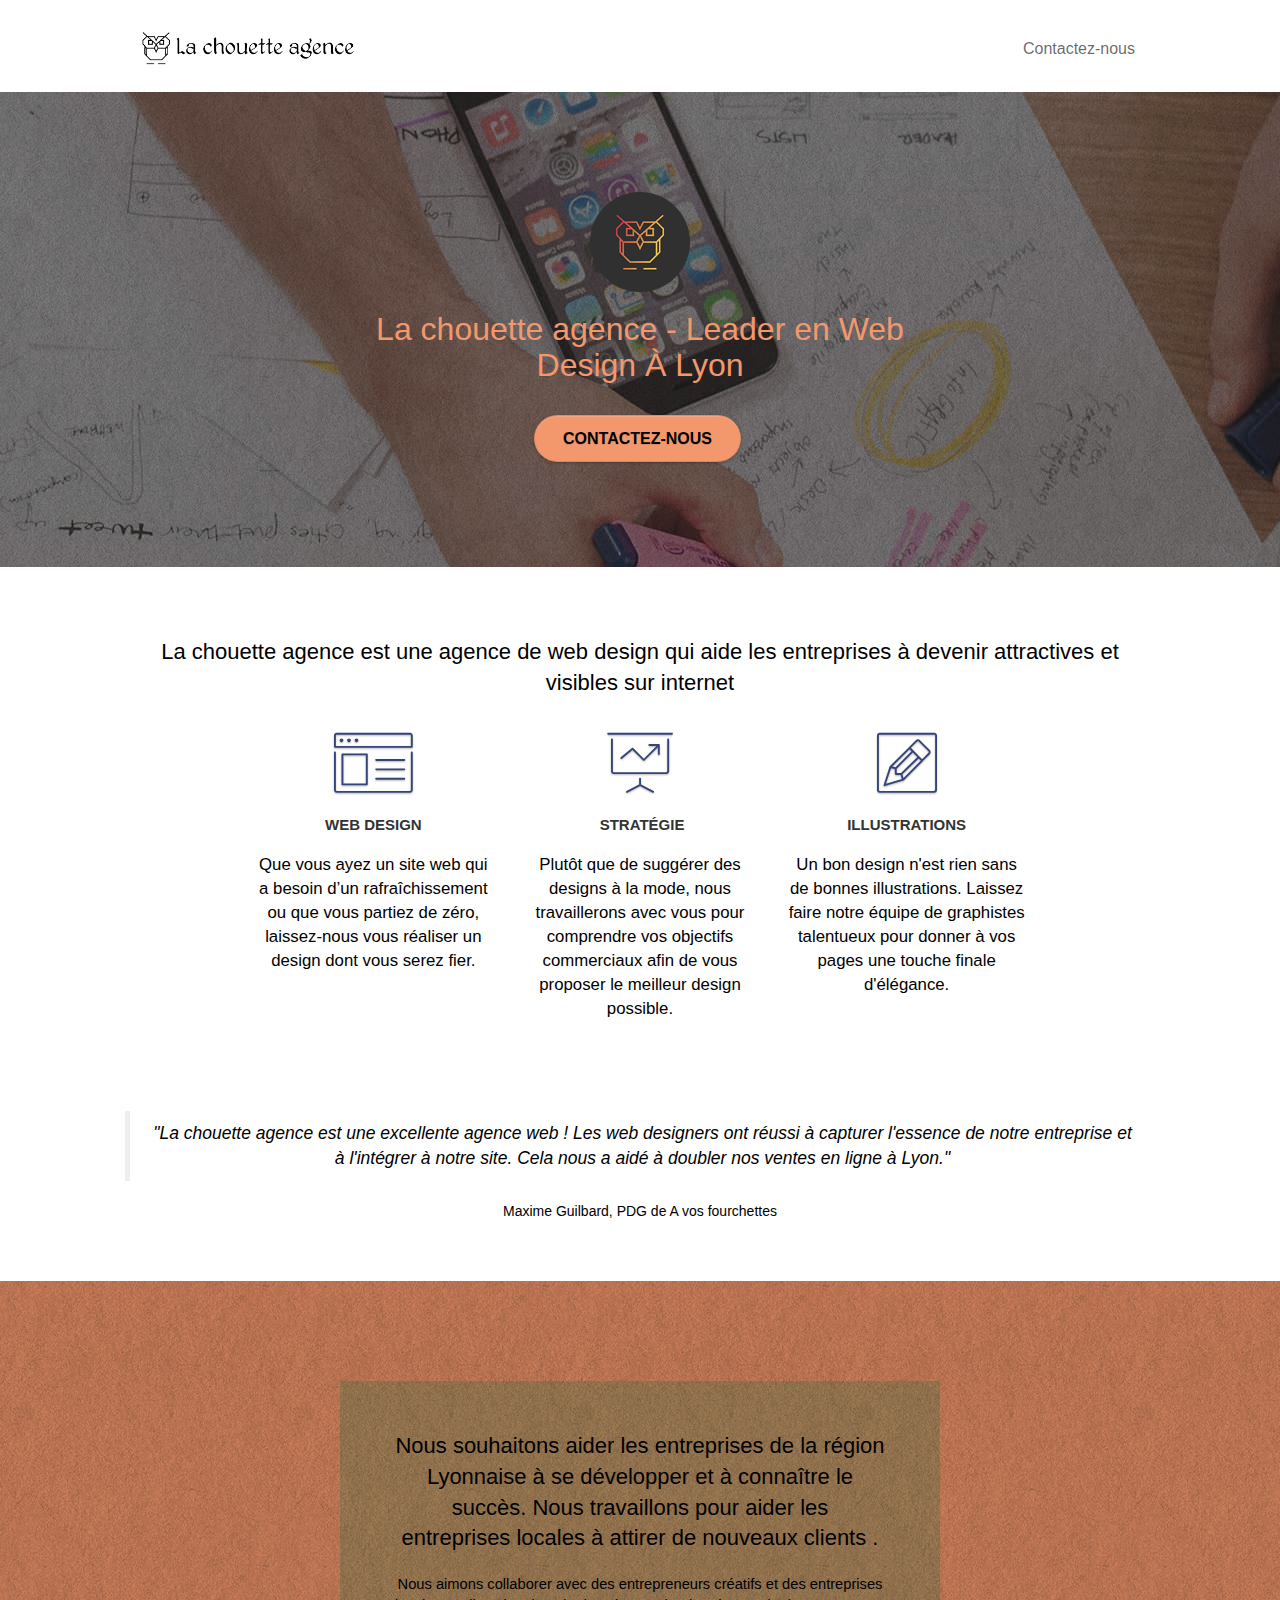
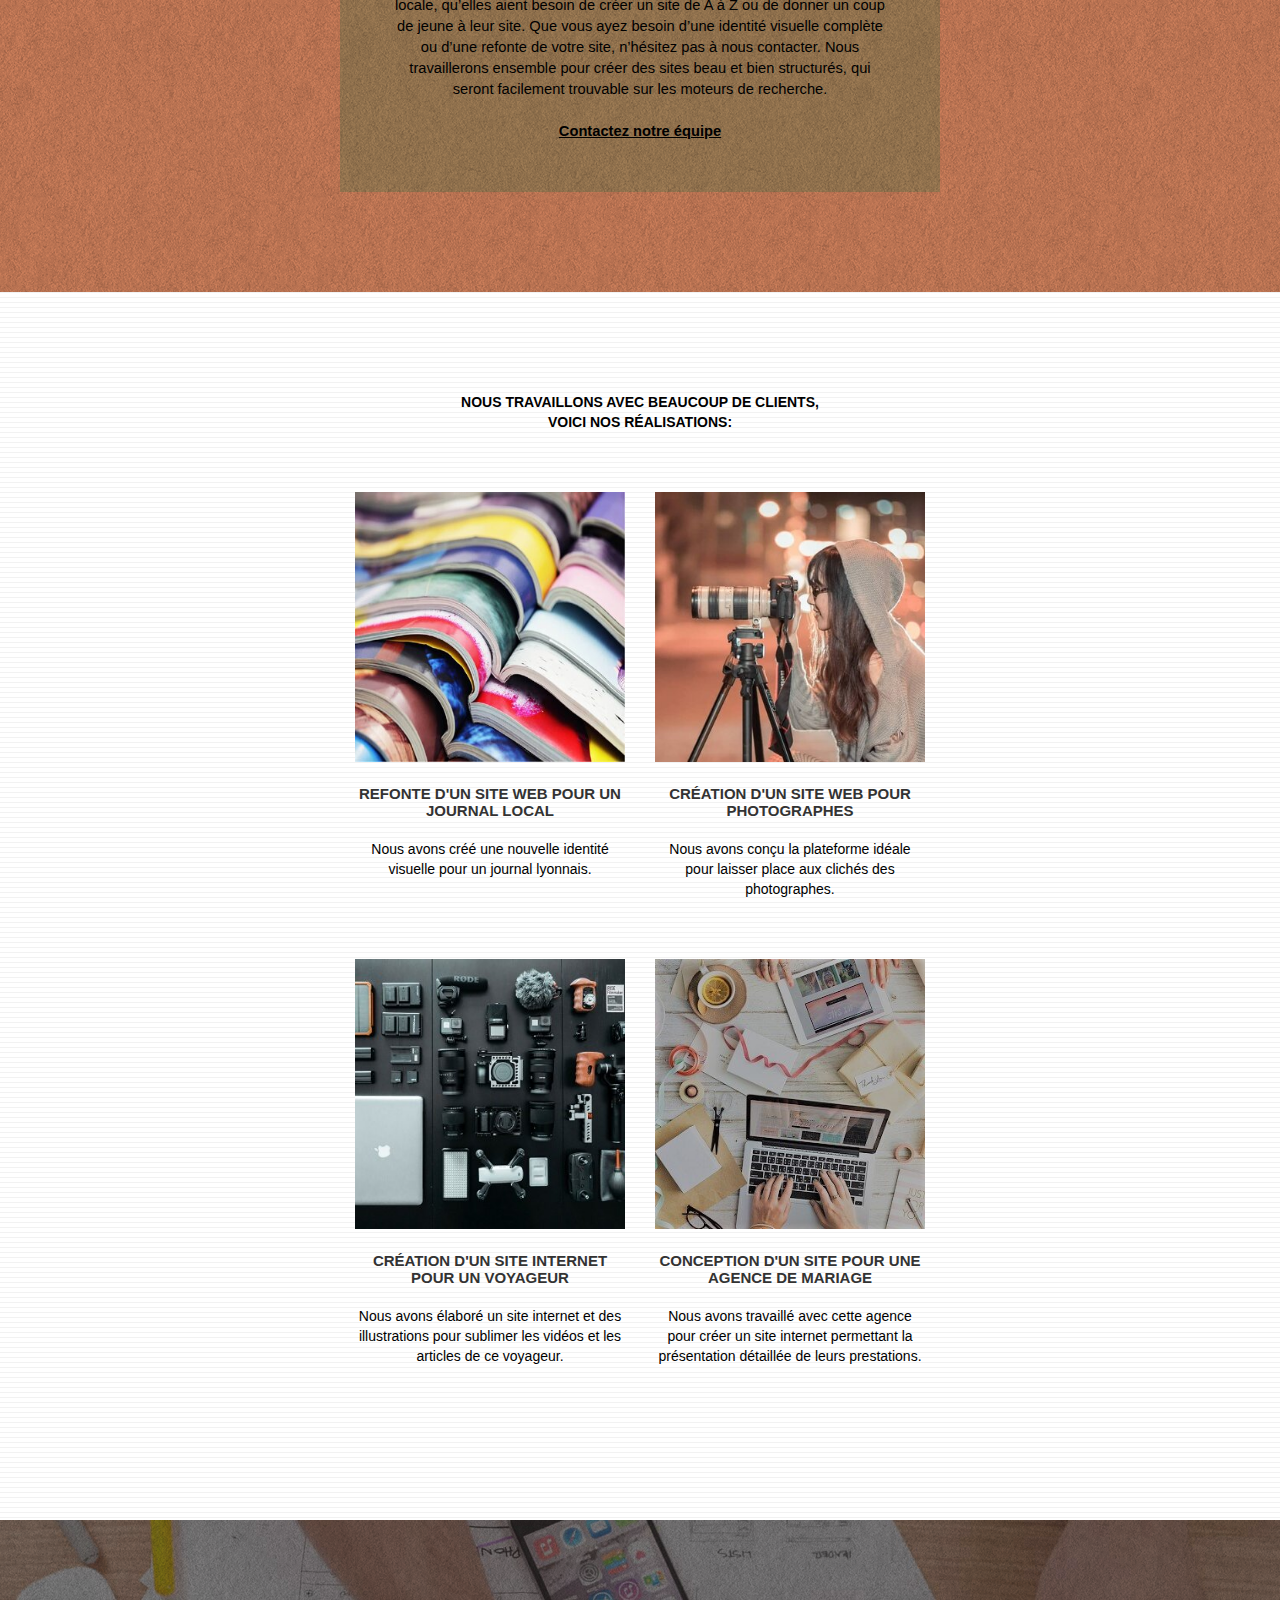
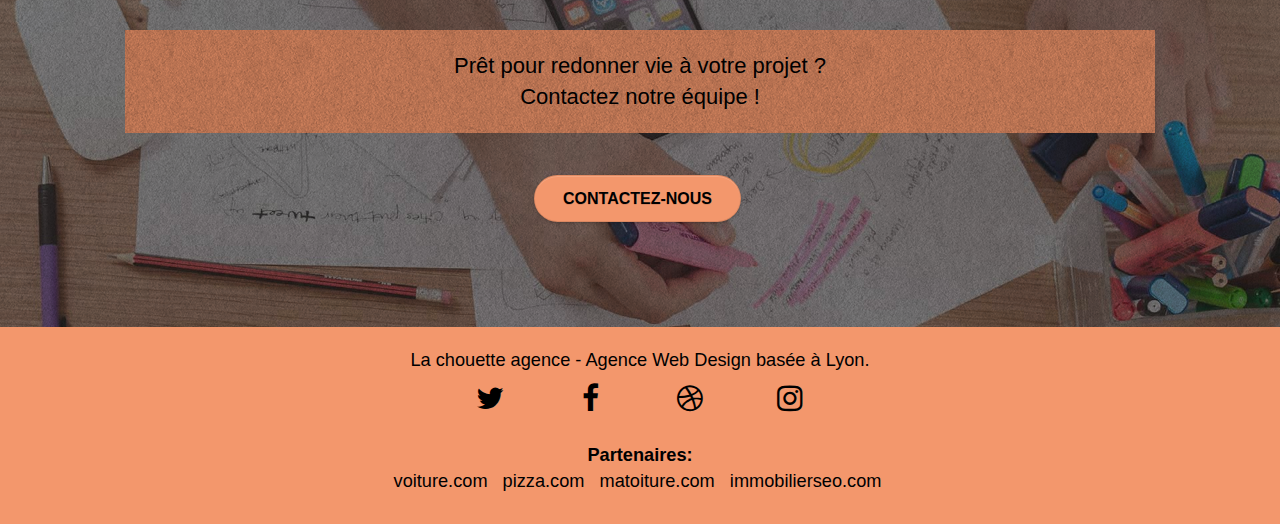
==== commit b88b06f9: "Modification mento" ====
--- a/index.html
+++ b/index.html
@@ -33,12 +33,12 @@
 </head>
 <body>
 <!-- Principal conteneur -->
-<main class="page-container" role="main">
+<main class="page-container">
     
 <!-- bloc-0 -->
-<header class="bloc bgc-white l-bloc " id="bloc-0" role="banner">
+<header class="bloc bgc-white l-bloc " id="bloc-0">
 	<div class="container bloc-sm">
-		<nav class="navbar row" role="navigation">
+		<nav class="navbar row">
 			<div class="navbar-header">
 				<a class="navbar-brand" href="index.html"><img src="img/la-chouette-agence.png" alt="Logo de la chouette agence" height="40" /></a>
 				<button id="nav-toggle" type="button" class="ui-navbar-toggle navbar-toggle" data-toggle="collapse" data-target=".navbar-1">
@@ -58,35 +58,35 @@
 <!-- bloc-0 END -->
 
 <!-- bloc-1-presentation -->
-<section class="bloc bgc-dark-slate-blue bg-banniere d-bloc bg-t-edge bloc-bg-texture texture-paper b-parallax" role="article" id="bloc-1-hero">
+<article class="bloc bgc-dark-slate-blue bg-banniere d-bloc bg-t-edge bloc-bg-texture texture-paper b-parallax" id="bloc-1-hero">
 	<div class="container bloc-lg">
 		<div class="row tight-width-whitespace">
 			<div class="col-sm-12">
 				<img src="img/logo.png" class="center-block image-resize-mode" width="100" alt="Logo de la chouette agence" title="Logo de la chouette agence" />
-				<h1 class="text-center hero-bloc-text tc-white" aria-label="Nom de l'agence">
+				<h1 class="text-center hero-bloc-text tc-white">
 					La chouette agence - Leader en Web Design À Lyon
 				</h1>
-				<div class="text-center" role="button">
-					<a href="contact.html" class="btn btn-lg btn-clean btn-rd cta-hero btn-atomic-tangerine" id="cta-hero">Contactez-nous</a>
-				</div>
-			</div>
-		</div>
-	</div>
-</section>
+				<div class="text-center">
+					<a href="contact.html" role="button" class="btn btn-lg btn-clean btn-rd cta-hero btn-atomic-tangerine" id="cta-hero">Contactez-nous</a>
+				</div>
+			</div>
+		</div>
+	</div>
+</article>
 <!-- bloc-1-presentation END -->
 
 <!-- bloc-2-services -->
 <noscript><div class="alert alert-danger" role="alert">
   Ce site serait meilleur si vous activez le JavaScript ou mettez votre navigateur à jour
 </div></noscript>
-<section class="bloc bgc-white l-bloc" id="bloc-2-services" role="article">
+<div class="bloc bgc-white l-bloc" id="bloc-2-services" role="article">
 	<div class="container bloc-md">
-		<div class="row">
+		<section class="row">
 			<div class="col-sm-12 text-center display-4">
 				<h2>La chouette agence est une agence de web design qui aide les entreprises à devenir attractives et visibles sur internet</h2>
 			</div>
-		</div>
-		<div class="row voffset-lg med-width-whitespace toChange">
+		</section>
+		<section class="row voffset-lg med-width-whitespace toChange">
 			<div class="col-sm-4">
 				<div class="text-center">
 					<span class="et-icon-browser sm-shadow icon-dark-slate-blue icons icon-lg"></span>
@@ -120,38 +120,38 @@
 					Un bon design n'est rien sans de bonnes illustrations. Laissez faire notre équipe de graphistes talentueux pour donner à vos pages une touche finale d'élégance.
 				</p>
 			</div>
-		</div>
-		<div class="row voffset-lg voffset">
+		</section>
+		<aside class="row voffset-lg voffset">
 			<div class="col text-center">
         <blockquote class="blockquote">
 					<p><em>"La chouette agence est une excellente agence web ! Les web designers ont réussi à capturer l'essence de notre entreprise et à l'intégrer à notre site. Cela nous a aidé à doubler nos ventes en ligne à Lyon."</em></p>
 				</blockquote>
         <p>Maxime Guilbard, PDG de A vos fourchettes</p>
 			</div>
-		</div>
-	</div>
-</section>
+		</aside>
+	</div>
+</div>
 <!-- bloc-2-services END -->
 
 <!-- bloc-3-what-i-do -->
-<section class="bloc tc-white bgc-atomic-tangerine bg-presentation d-bloc bloc-bg-texture texture-paper b-parallax" id="bloc-3-what-i-do" role="article">
+<div class="bloc tc-white bgc-atomic-tangerine bg-presentation d-bloc bloc-bg-texture texture-paper b-parallax" id="bloc-3-what-i-do" role="article">
 	<div class="container bloc-lg">
 		<div class="row tight-width-whitespace black-background">
-			<div class="col-sm-12 toChange3">
+			<section class="col-sm-12 toChange3">
 				<h2 class="mg-md text-center tc-black">
 					Nous souhaitons aider les entreprises de la région Lyonnaise à se développer et à connaître le succès. Nous travaillons pour aider les entreprises locales à attirer de nouveaux clients .<br>
 				</h2>
 				<p class="text-center black">
 					Nous aimons collaborer avec des entrepreneurs créatifs et des entreprises locale, qu’elles aient besoin de créer un site de A à Z ou de donner un coup de jeune à leur site. Que vous ayez besoin d’une identité visuelle complète ou d’une refonte de votre site, n’hésitez pas à nous contacter. Nous travaillerons ensemble pour créer des sites beau et bien structurés, qui seront facilement trouvable sur les moteurs de recherche. <br><br><a class="ltc-black bold-link" href="contact.html">Contactez notre équipe</a><br>
 				</p>
-			</div>
-		</div>
-	</div>
-</section>
+			</section>
+		</div>
+	</div>
+</div>
 <!-- bloc-3-what-i-do END -->
 
 <!-- bloc-4-portfolio -->
-<section class="bloc bgc-white bg-lines-h2-bg bg-repeat l-bloc" id="bloc-4-portfolio" role="article">
+<div class="bloc bgc-white bg-lines-h2-bg bg-repeat l-bloc" id="bloc-4-portfolio" role="article">
 	<div class="container bloc-lg">
 		<header class="row">
 			<div class="col-sm-12 text-center">
@@ -161,7 +161,7 @@
 			</div>
 		</header>
 		<div class="row tight-width-whitespace portfolio-row">
-			<article class="col-sm-6">
+			<section class="col-sm-6">
 				<a href="#" data-lightbox="img/1.jpg" data-gallery-id="gallery-1" data-caption="Refonte d'un site web pour un journal local" data-frame="snapshot-lb"><img src="img/1.jpg" alt="Image de journaux" title="Pile de journaux" class="img-responsive portfolio-thumb" /></a>
 				<h3 class="mg-md text-center">
 					Refonte d'un site web pour un journal local
@@ -169,8 +169,8 @@
 				<p class="text-center">
 					Nous avons créé une nouvelle identité visuelle pour un journal lyonnais.
 				</p>
-			</article>
-			<article class="col-sm-6">
+			</section>
+			<section class="col-sm-6">
 				<a href="#" data-lightbox="img/2.jpg" data-gallery-id="gallery-1" data-caption="Création d'un site web pour photographes" data-frame="snapshot-lb"><img src="img/2.jpg" class="img-responsive portfolio-thumb" alt="Image d'une photographe" title="Photographe en pleine activité" /></a>
 				<h3 class="mg-md text-center">
 					Création d'un site web pour photographes
@@ -178,10 +178,10 @@
 				<p class="text-center">
 					Nous avons conçu la plateforme idéale pour laisser place aux clichés des photographes.
 				</p>
-			</article>
+			</section>
 		</div>
 		<div class="row tight-width-whitespace portfolio-row">
-			<article class="col-sm-6">
+			<section class="col-sm-6">
 				<a href="#" data-lightbox="img/3.jpg" data-gallery-id="gallery-1" data-caption="Création d'un site internet pour un voyageur" data-frame="snapshot-lb"><img src="img/3.jpg" class="img-responsive portfolio-thumb" alt="Image d'un lot d'outil photographique" title="Lot d'outil photographique" /></a>
 				<h3 class="mg-md text-center">
 					Création d'un site internet pour un voyageur
@@ -189,8 +189,8 @@
 				<p class="text-center">
 					Nous avons élaboré un site internet et des illustrations pour sublimer les vidéos et les articles de ce voyageur.
 				</p>
-			</article>
-			<article class="col-sm-6">
+			</section>
+			<section class="col-sm-6">
 				<a href="#" data-lightbox="img/4.jpg" data-gallery-id="gallery-1" data-caption="Conception d'un site pour une agence de mariage" data-frame="snapshot-lb"><img src="img/4.jpg" class="img-responsive portfolio-thumb" alt="Image de personnes en train de travailler avec des élement de décoration à côté" title="Travail créatif" /></a>
 				<h3 class="mg-md text-center">
 					Conception d'un site pour une agence de mariage
@@ -198,29 +198,29 @@
 				<p class="text-center">
 					Nous avons travaillé avec cette agence pour créer un site internet permettant la présentation détaillée de leurs prestations.
 				</p>
-			</article>
-		</div>
-	</div>
-</section>
+			</section>
+		</div>
+	</div>
+</div>
 <!-- bloc-4-portfolio END -->
 
 <!-- bloc-5-cta -->
-<section class="bloc bgc-dark-slate-blue bg-banniere d-bloc bloc-bg-texture texture-paper" id="bloc-5-cta" role="article">
+<article class="bloc bgc-dark-slate-blue bg-banniere d-bloc bloc-bg-texture texture-paper" id="bloc-5-cta">
 	<div class="container bloc-lg">
 		<div class="row">
 			<h2 class="mg-md text-center black" style="background-color: #F3976C;padding: 2%;">
 				Prêt pour redonner vie à votre projet ?<br>Contactez notre équipe !
 			</h2>
-			<div class="col-sm-12 text-center" role="button">
-				<a href="contact.html" class="btn btn-atomic-tangerine btn-clean btn-rd btn-lg cta-hero">Contactez-nous</a>
-			</div>
-		</div>
-	</div>
-</section>
+			<div class="col-sm-12 text-center">
+				<a href="contact.html" role="button" class="btn btn-atomic-tangerine btn-clean btn-rd btn-lg cta-hero">Contactez-nous</a>
+			</div>
+		</div>
+	</div>
+</article>
 <!-- bloc-5-cta END -->
 
 <!-- Footer - bloc-8 -->
-<footer class="bloc bgc-atomic-tangerine d-bloc" role="contentinfo" id="bloc-8">
+<footer class="bloc bgc-atomic-tangerine d-bloc" id="bloc-8">
 	<div class="container bloc-sm">
 		<div class="row">
 			<div class="col-sm-12">
@@ -250,8 +250,8 @@
 					</div>
 				</div>
 				<br />
+				<div class="text-center"><strong>Partenaires: </strong></div>
 				<ul class="list-inline text-center">
-					<strong>Partenaires: </strong>
 					<li><a href="voiture.com">voiture.com</a></li>
 					<li><a href="pizza.com">pizza.com</a></li>
 					<li><a href="matoiture.com">matoiture.com</a></li>
